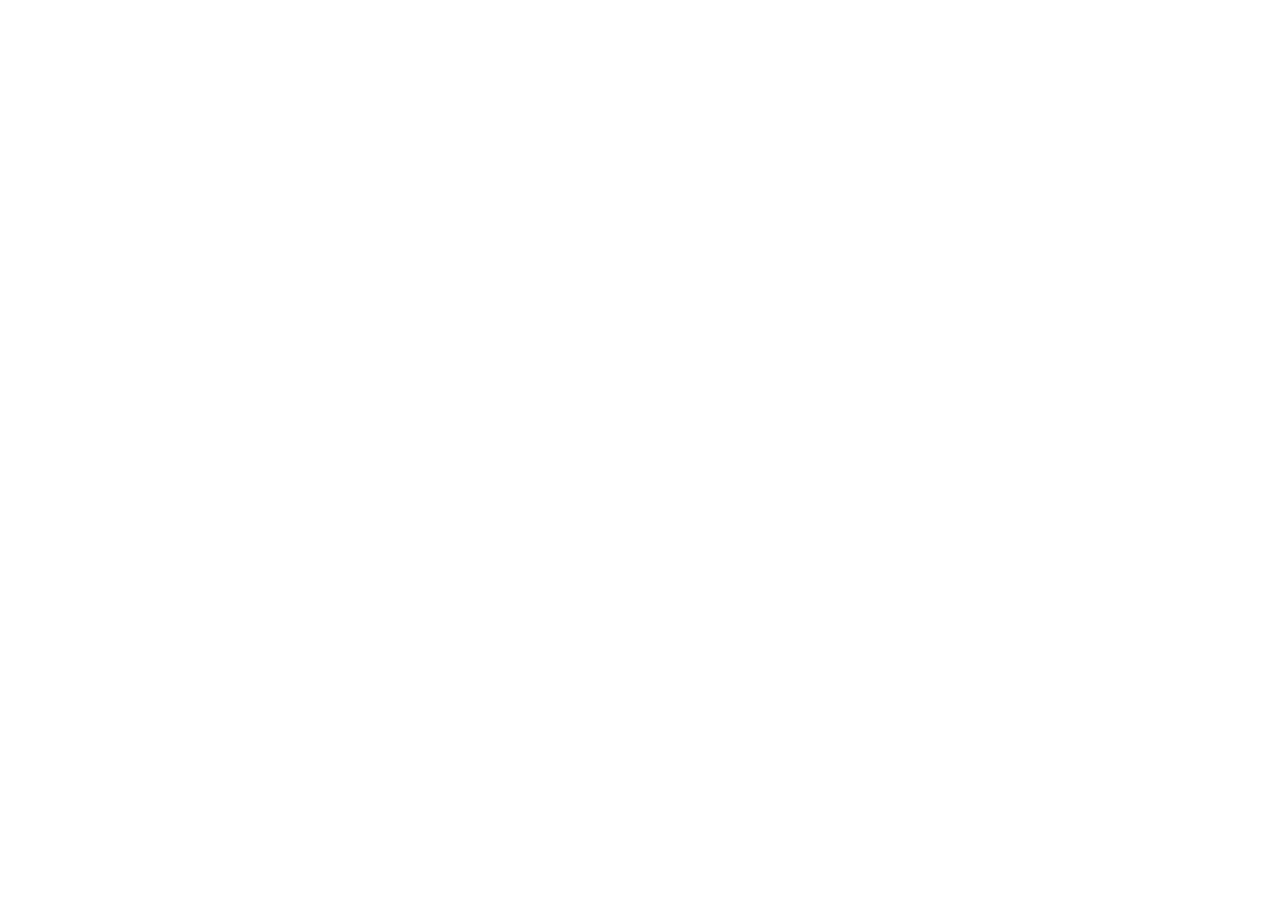
==== index.html @ 664e061b "TechPro iniciado" ====
<!DOCTYPE html>
<html lang="en">
<head>
    <meta charset="UTF-8">
    <meta http-equiv="X-UA-Compatible" content="IE=edge">
    <meta name="viewport" content="width=device-width, initial-scale=1.0">
    <title>TechPro Audifonos</title>
    <link rel="preconnect" href="https://fonts.googleapis.com">
    <link rel="preconnect" href="https://fonts.gstatic.com" crossorigin>
    <link href="https://fonts.googleapis.com/css2?family=Lato:wght@400;900&family=Roboto:wght@400;700;900&display=swap" rel="stylesheet">
    <link rel="stylesheet" href="css/normalize.css">
    <link rel="stylesheet" href="css/styles.css">
</head>
<body>
    
</body>
</html>
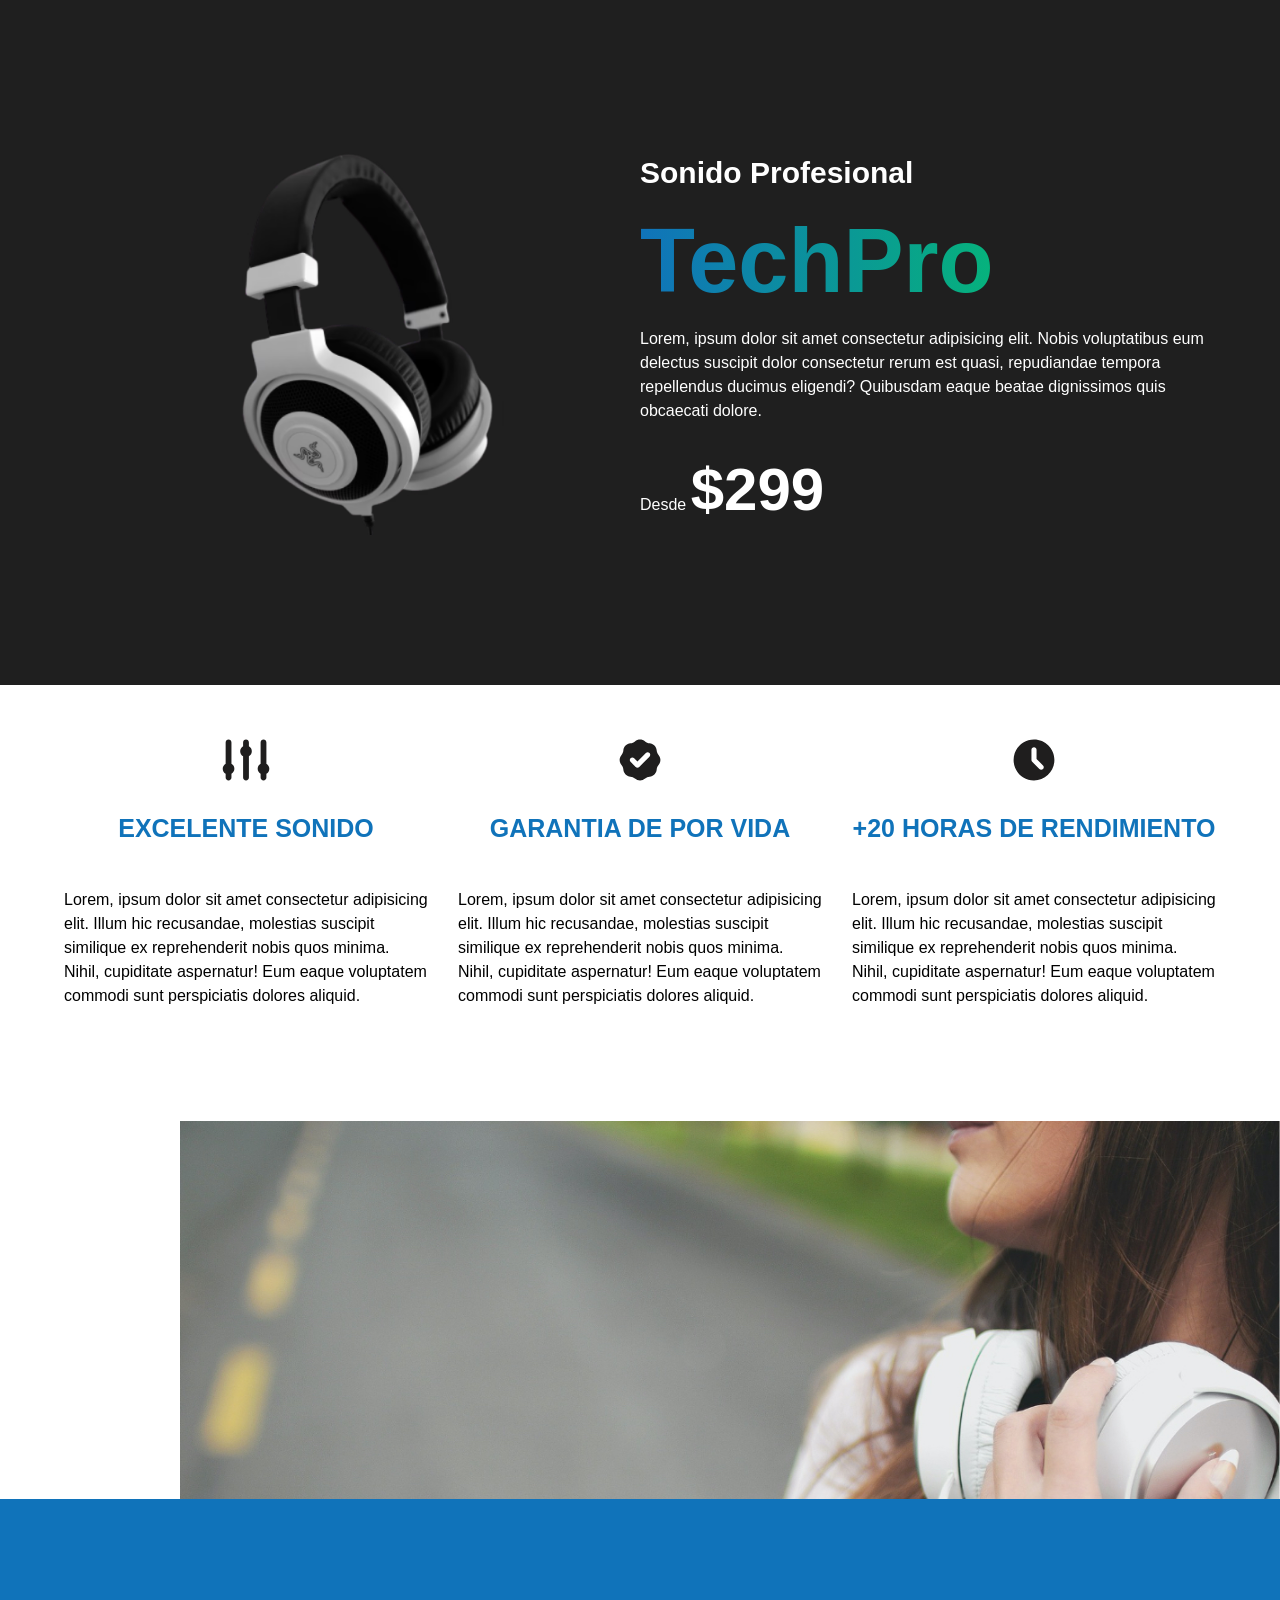
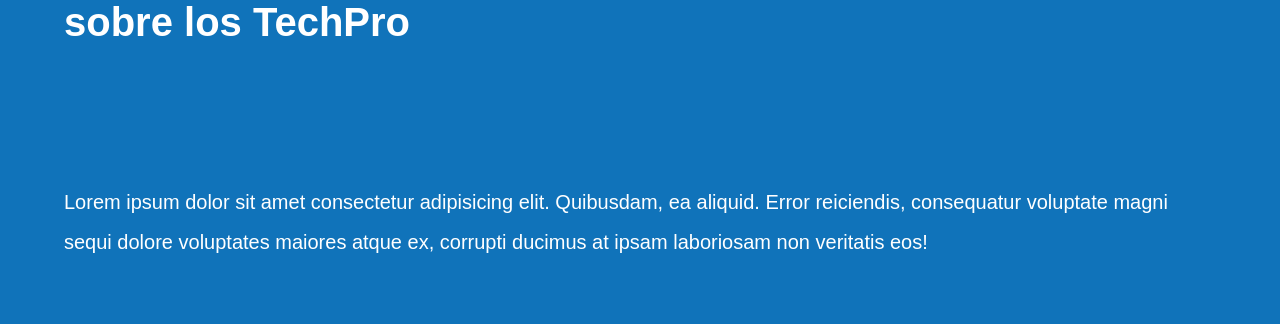
==== commit 6abb390e: "Update branch-s13-techPro 60%" ====
--- a/index.html
+++ b/index.html
@@ -12,6 +12,69 @@
     <link rel="stylesheet" href="css/styles.css">
 </head>
 <body>
+
+    <header class="header">
+        <div class="contenedor contenido-header">
+            <div class="imagen-header">
+                <picture>
+                    <source
+                        sizes="1920w" 
+                        srcset="img/header.avif 1920w"
+                        type="image/avif">
+                    <source
+                        sizes="1920w" 
+                        srcset="img/header.webp 1920w" 
+                        type="image/webp">
+                    <source
+                        sizes="1920w" 
+                        srcset="img/header.jpg 1920w" 
+                        type="image/jpeg">
+                    <img loading="lazy" decoding="async" src="img/header.jpg" lazyalt="imagen" width="1000" height="500">
+                </picture>
+            </div> <!-- .imagen.header -->
+
+            <div class="text-header">
+                <p class="tagline-producto">Sonido Profesional</p>
+
+                <h1 class="nombre-producto degradado-verde">TechPro</h1>
+
+                <p class="descripcion-producto">Lorem, ipsum dolor sit amet consectetur adipisicing elit. 
+                    Nobis voluptatibus eum delectus suscipit dolor consectetur rerum est quasi, 
+                    repudiandae tempora repellendus ducimus eligendi? Quibusdam eaque beatae 
+                    dignissimos quis obcaecati dolore.</p>
+
+                <p class="precio-producto">Desde <span>$299</span></p>
+
+            </div> <!-- .text-header -->
+        </div>
+    </header>
+
+    <section class="contenedor iconos"> 
+            <div class="icono">
+                <img src="img/icono-sonido.svg" alt="Icono sonido">
+                <h3>Excelente Sonido</h3>
+                <p>Lorem, ipsum dolor sit amet consectetur adipisicing elit. Illum hic recusandae, molestias suscipit similique ex reprehenderit nobis quos minima. Nihil, cupiditate aspernatur! Eum eaque voluptatem commodi sunt perspiciatis dolores aliquid.</p>
+            </div>
+            <div class="icono">
+                <img src="img/icono-garantia.svg" alt="Icono garantia">
+                <h3>Garantia de por vida</h3>
+                <p>Lorem, ipsum dolor sit amet consectetur adipisicing elit. Illum hic recusandae, molestias suscipit similique ex reprehenderit nobis quos minima. Nihil, cupiditate aspernatur! Eum eaque voluptatem commodi sunt perspiciatis dolores aliquid.</p>
+            </div>
+            <div class="icono">
+                <img src="img/icono-bateria.svg" alt="Icono bateria">
+                <h3>+20 Horas de rendimiento</h3>
+                <p>Lorem, ipsum dolor sit amet consectetur adipisicing elit. Illum hic recusandae, molestias suscipit similique ex reprehenderit nobis quos minima. Nihil, cupiditate aspernatur! Eum eaque voluptatem commodi sunt perspiciatis dolores aliquid.</p>
+            </div> 
+    </section> <!-- .iconos -->
+
+    <section class="sobre-tech">
+        <div class="contenedor sobre-tech-grid">
+            <div class="text-sobre-tech">
+                <h2>sobre los <span>TechPro</span></h2>
+                <p>Lorem ipsum dolor sit amet consectetur adipisicing elit. Quibusdam, ea aliquid. Error reiciendis, consequatur voluptate magni sequi dolore voluptates maiores atque ex, corrupti ducimus at ipsam laboriosam non veritatis eos!</p>
+            </div>
+        </div>
+    </section> <!-- .sobre-tech -->
     
 </body>
 </html>
--- a/css/styles.css
+++ b/css/styles.css
@@ -0,0 +1,227 @@
+
+/* CONFIGURACIONES GENERALES */
+:root {
+    /* PALETA DE COLORES */
+    --primario:     #1073BA;
+    --secundario:   #00DA55;
+    --gris:         #3B3B3B;
+    --blanco:       #FFFFFF;
+    --negro:        #1F1F1F;
+    --grisClaro:    #e1e1e1;
+    /* FIN PALETA DE COLORES */
+
+    /* FUENTES */
+    --fuentePrincipal:  'Roboto', sans-serif;
+    --fuenteSecundaria: 'Lato', sans-serif;
+    /* FIN FUENTES */
+
+    /* UTILIDADES */
+    --separacion: 5rem;
+    /* FIN UTILIDADES */
+}
+
+html {
+    box-sizing: border-box;
+    font-size: 62.5%;
+}
+
+*, *:before, *:after {
+    box-sizing: inherit;
+}
+
+body {
+    font-family: var(--fuentePrincipal);
+    font-size: 1.6rem;
+    line-height: 1.5;
+}
+/* FIN CONFIGURACIONES GENERALES */
+
+/* GLOBALES */
+.contenedor{
+    max-width: 120rem;
+    width: 90%;
+    margin: 0 auto;
+}
+
+h1, h2, h3 {
+    font-weight: 900;
+    font-family: var(--fuenteSecundaria);
+    margin: calc(var(--separacion) / 2) 0;
+}
+
+h1 {
+    font-size: 4.4rem;
+}
+
+h2 {
+    font-size: 3.6rem;
+}
+
+h3 {
+    font-size: 2.5rem;
+}
+
+img {
+    max-width: 100%;
+    display: block;
+    height: auto;
+}
+
+/* Utilidades */
+.text-center {
+    text-align: center;
+}
+
+/* Degradados */
+.degradado-verde {
+    color: transparent;
+    background: linear-gradient(to right, var(--primario) 0%, var(--secundario) 100%);
+    -webkit-background-clip: text;
+    background-clip: text;
+
+}
+
+
+/* FIN GLOBALES */
+
+/* HEADER */
+.header {
+    background-color: var(--negro);
+    padding: calc( var(--separacion) * 3) 0;
+    color: var(--blanco);
+}
+
+@media (min-width: 768px) { 
+    .contenido-header {
+        display: grid;
+        grid-template-columns: repeat(2, 1fr);
+    }
+}
+
+.text-header {
+    text-align: center;
+    padding-top: var(--separacion);
+}
+
+@media (min-width: 768px) { 
+    .text-header {
+        text-align: left;
+        display: flex;
+        flex-direction: column;
+        justify-content: space-between;
+        padding-top: 0%;
+    }    
+}
+
+.text-header p {
+    margin: 0;
+}
+
+.tagline-producto {
+    font-size: 3rem;
+    font-weight: 900;
+}
+
+.nombre-producto {
+    font-size: 6rem;
+    margin: 0;
+}
+
+@media (min-width: 768px) { 
+    .nombre-producto {
+        font-size: 9rem;
+        margin: 0;
+        line-height: 1;
+    }
+}
+
+.precio-producto span {
+    font-size: 6rem;
+    font-weight: 900;
+}
+
+/* FIN HEADER */
+
+/* SECTION ICONOS */
+
+.iconos {
+    padding: var(--separacion) 0;
+
+}
+
+@media (min-width: 768px) { 
+    .iconos {
+        display: flex;
+        gap: 3rem;
+    }
+}
+
+.icono {
+    display: flex;
+    flex-direction: column;
+    align-items: center;
+    margin-bottom: calc( var(--separacion) / 2);
+}
+
+.icono:last-of-type {
+    margin: 0%;
+}
+
+@media (min-width: 768px) { 
+     .icono {
+        margin: 0%;
+     }
+}
+
+.icono img {
+    width: 5rem;
+}
+
+.icono h3 {
+    color: var(--primario);
+    text-transform: uppercase;
+    text-align: center;
+}
+
+@media (min-width: 768px) { 
+      .icono h3 {
+        margin-top: calc( var(--separacion) / 2);
+      }
+}
+
+/* FIN SECTION ICONOS */
+
+/* SECTION SOBRE TECHPRO */
+
+.sobre-tech {
+    background-image: linear-gradient( to bottom, transparent 50%, var(--primario) 0%), url("../img/imagen-mujer.jpg");
+    background-position: right;
+    background-repeat: repeat, no-repeat;
+    background-size: 100%, 110rem;
+}
+
+.sobre-tech-grid {
+    display: grid;
+    grid-template-rows: repeat(2, 40rem);
+    row-gap: var(--separacion);
+}
+
+.text-sobre-tech {
+    grid-row: 2 / 3;
+    color: var(--blanco);
+    display: flex;
+    flex-direction: column;
+    justify-content: space-around;
+}
+
+.text-sobre-tech h2 {
+    font-size: 4rem;
+}
+
+.text-sobre-tech p {
+    font-size: 2rem;
+    line-height: 2;
+}
+
+
+/* FIN SECTION SOBRE TECHPRO */
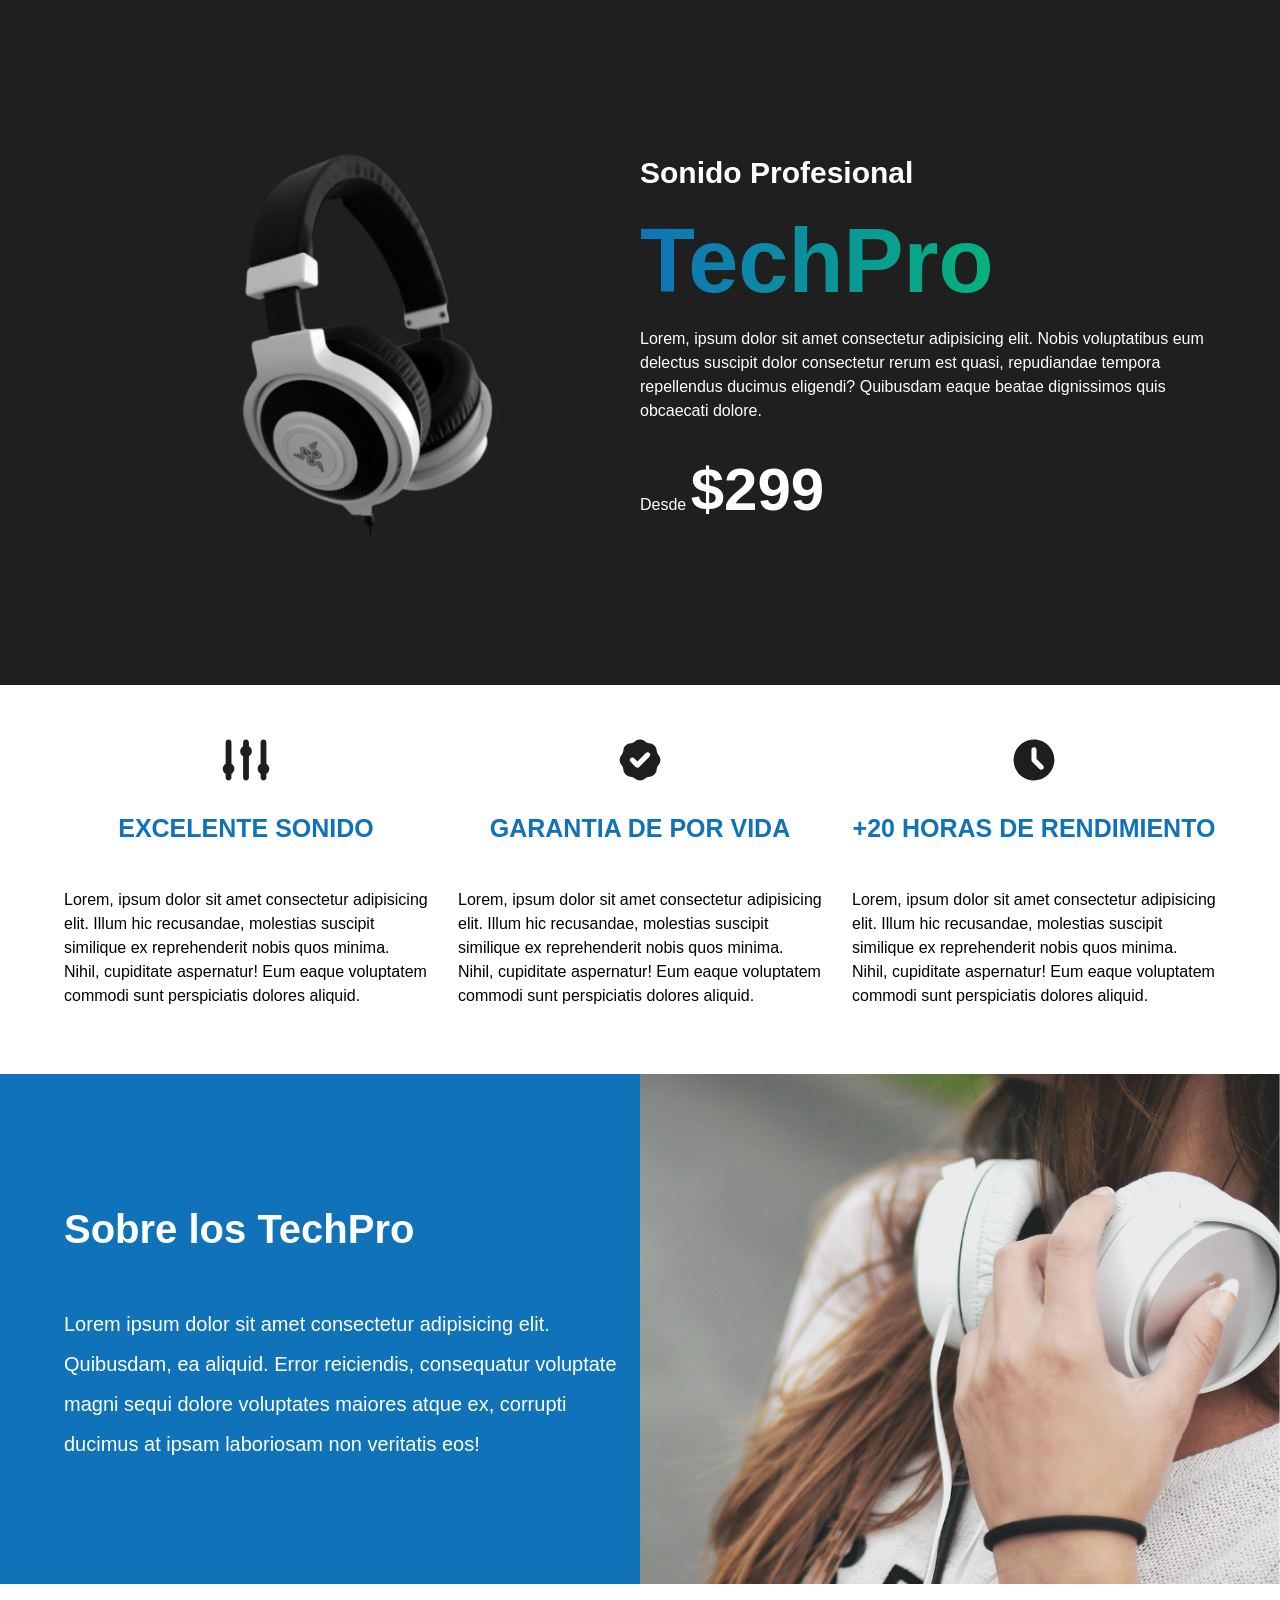
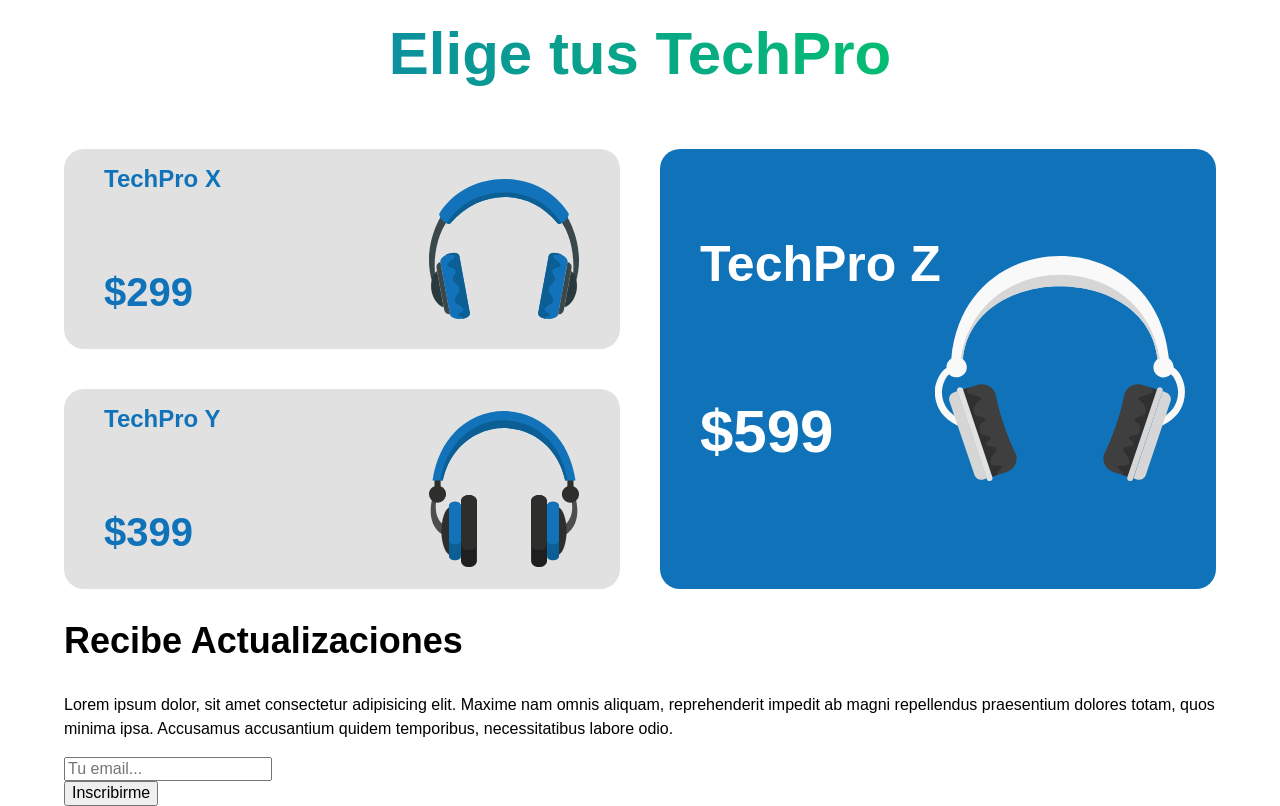
==== commit 3190455b: "Update branch-s13-techPro 90%" ====
--- a/index.html
+++ b/index.html
@@ -70,11 +70,48 @@
     <section class="sobre-tech">
         <div class="contenedor sobre-tech-grid">
             <div class="text-sobre-tech">
-                <h2>sobre los <span>TechPro</span></h2>
+                <h2>Sobre los <span>TechPro</span></h2>
                 <p>Lorem ipsum dolor sit amet consectetur adipisicing elit. Quibusdam, ea aliquid. Error reiciendis, consequatur voluptate magni sequi dolore voluptates maiores atque ex, corrupti ducimus at ipsam laboriosam non veritatis eos!</p>
             </div>
         </div>
     </section> <!-- .sobre-tech -->
+
+    <main class="contenedor modelos">
+        <h2 class="text-center degradado-verde header-modelos">Elige tus TechPro</h2>
+        
+        <div class="listado-modelos">
+            <div class="modelo modelo-x">
+                <h3>TechPro X</h3>
+                <p class="precio">$299</p>
+            </div>
+            <div class="modelo modelo-y">
+                <h3>TechPro Y</h3>
+                <p class="precio">$399</p>
+            </div>
+            <div class="modelo modelo-z">
+                <h3>TechPro Z</h3>
+                <p class="precio">$599</p>
+            </div>
+            
+        </div>
+    </main> <!-- .main-modelos -->
+
+    <section class="newsletter">
+        <div class="contenido-newsletter contenedor">
+            <div class="text-newsletter">
+                <h2>Recibe Actualizaciones</h2>
+                <p>Lorem ipsum dolor, sit amet consectetur adipisicing elit. Maxime nam omnis aliquam, reprehenderit impedit ab magni repellendus praesentium dolores totam, quos minima ipsa. Accusamus accusantium quidem temporibus, necessitatibus labore odio.</p>
+
+                <form class="formulario">
+                    <div class="input">
+                        <input type="text" placeholder="Tu email...">
+                    </div>
+
+                    <input type="submit" value="Inscribirme">
+                </form>
+            </div> <!-- .newsletter -->
+        </div>
+    </section>
     
 </body>
 </html>
--- a/css/styles.css
+++ b/css/styles.css
@@ -200,18 +200,49 @@
     background-size: 100%, 110rem;
 }
 
+@media (min-width: 768px) { 
+    .sobre-tech {
+        background-image: linear-gradient( to left, transparent 50%, var(--primario) 0%), url("../img/imagen-mujer.jpg");
+        background-repeat: repeat, no-repeat;
+        column-gap: var(--separacion);
+    }
+}
+
+@media (min-width: 1600px) { 
+    .sobre-tech {
+        background-size: 100%, 150rem;
+    }
+}
+
 .sobre-tech-grid {
     display: grid;
     grid-template-rows: repeat(2, 40rem);
     row-gap: var(--separacion);
 }
 
+@media (min-width: 768px) { 
+    .sobre-tech-grid {
+        grid-template-rows: unset;
+        row-gap: unset;
+        grid-template-columns: repeat(2, 1fr);
+        column-gap: 4rem;
+        padding: calc(var(--separacion) * 2) 0 ;
+    }
+}
+
 .text-sobre-tech {
     grid-row: 2 / 3;
     color: var(--blanco);
     display: flex;
     flex-direction: column;
     justify-content: space-around;
+    padding-bottom: var(--separacion);
+}
+
+@media (min-width: 768px) { 
+    .text-sobre-tech {
+        padding-bottom: 0;
+    }
 }
 
 .text-sobre-tech h2 {
@@ -222,6 +253,137 @@
     font-size: 2rem;
     line-height: 2;
 }
-
-
-/* FIN SECTION SOBRE TECHPRO */+/* FIN SECTION SOBRE TECHPRO */
+
+/* MAIN MODELOS */
+
+.modelos {
+    padding: calc(var(--separacion) 0);
+}
+
+.header-modelos {
+    font-size: 6rem;
+    margin-bottom: var(--separacion);
+}
+
+.listado-modelos {
+    display: flex;
+    flex-direction: column-reverse;
+}
+
+@media (min-width: 992px) { 
+      .listado-modelos {
+          display: grid;
+          grid-template-columns: repeat(2, 1fr);
+          grid-template-rows: repeat(2, 20rem);
+          gap: 4rem;
+      }
+}
+
+.modelo {
+    background-color: var(--grisClaro);
+    margin-bottom: 2rem;
+    padding-left: 4rem;
+    border-radius: 2rem;
+    min-height: 20rem;
+    display: flex;
+    flex-direction: column;
+    background-repeat: no-repeat;
+    background-position: 90% center;
+    background-size: 15rem;
+    display: flex;
+    flex-direction: center;
+    justify-content: center;
+    transition-property: transform background-size;
+    transition-duration:  .3s;
+}
+
+.modelo:hover {
+    transform: scale(1.1);
+    background-size: 30rem;
+}
+
+@media (min-width: 996px) { 
+    .modelo {
+        margin-bottom: 0;
+    }
+}
+
+.modelo h3 {
+    font-size: 2.4rem;
+}
+
+.modelo .precio {
+    font-size: 4rem;
+    font-weight: 900 ;
+}
+
+.modelo:first-of-type {
+    margin-bottom: 0;
+}
+
+.modelo-x {
+    background-image: url(../img/modelo-x.svg);
+    color: var(--primario);
+}
+
+.modelo-y {
+    background-image: url(../img/modelo-y.svg);
+    color: var(--primario);
+
+}
+
+.modelo-z .precio {
+    font-size: 4.5rem;
+}
+
+
+.modelo-z {
+    background-image: url(../img/modelo-z.svg);
+    background-color: var(--primario);
+    color: var(--blanco);
+}
+
+@media (min-width: 996px) { 
+    .modelo-z {
+        grid-column: 2 / 3;
+        grid-row: 1 / 3;
+        background-size: 25rem;
+    }
+    .modelo-z h3 {
+        font-size: 5rem;
+    }
+    .modelo-z .precio {
+        font-size: 6rem;
+    }
+}
+/* FIN MAIN MODELOS */
+
+/* SECCTION NEWSLETTER */
+
+.newsletter {
+
+}
+
+.contenido-newsletter {
+
+}
+
+.text-newsletter {
+
+}
+
+.formulario {
+
+}
+
+.formulario input[type="text"] {
+
+}
+
+.formulario input[type="input"] {
+
+}
+
+
+/* FIN SECCTION NEWSLETTER */
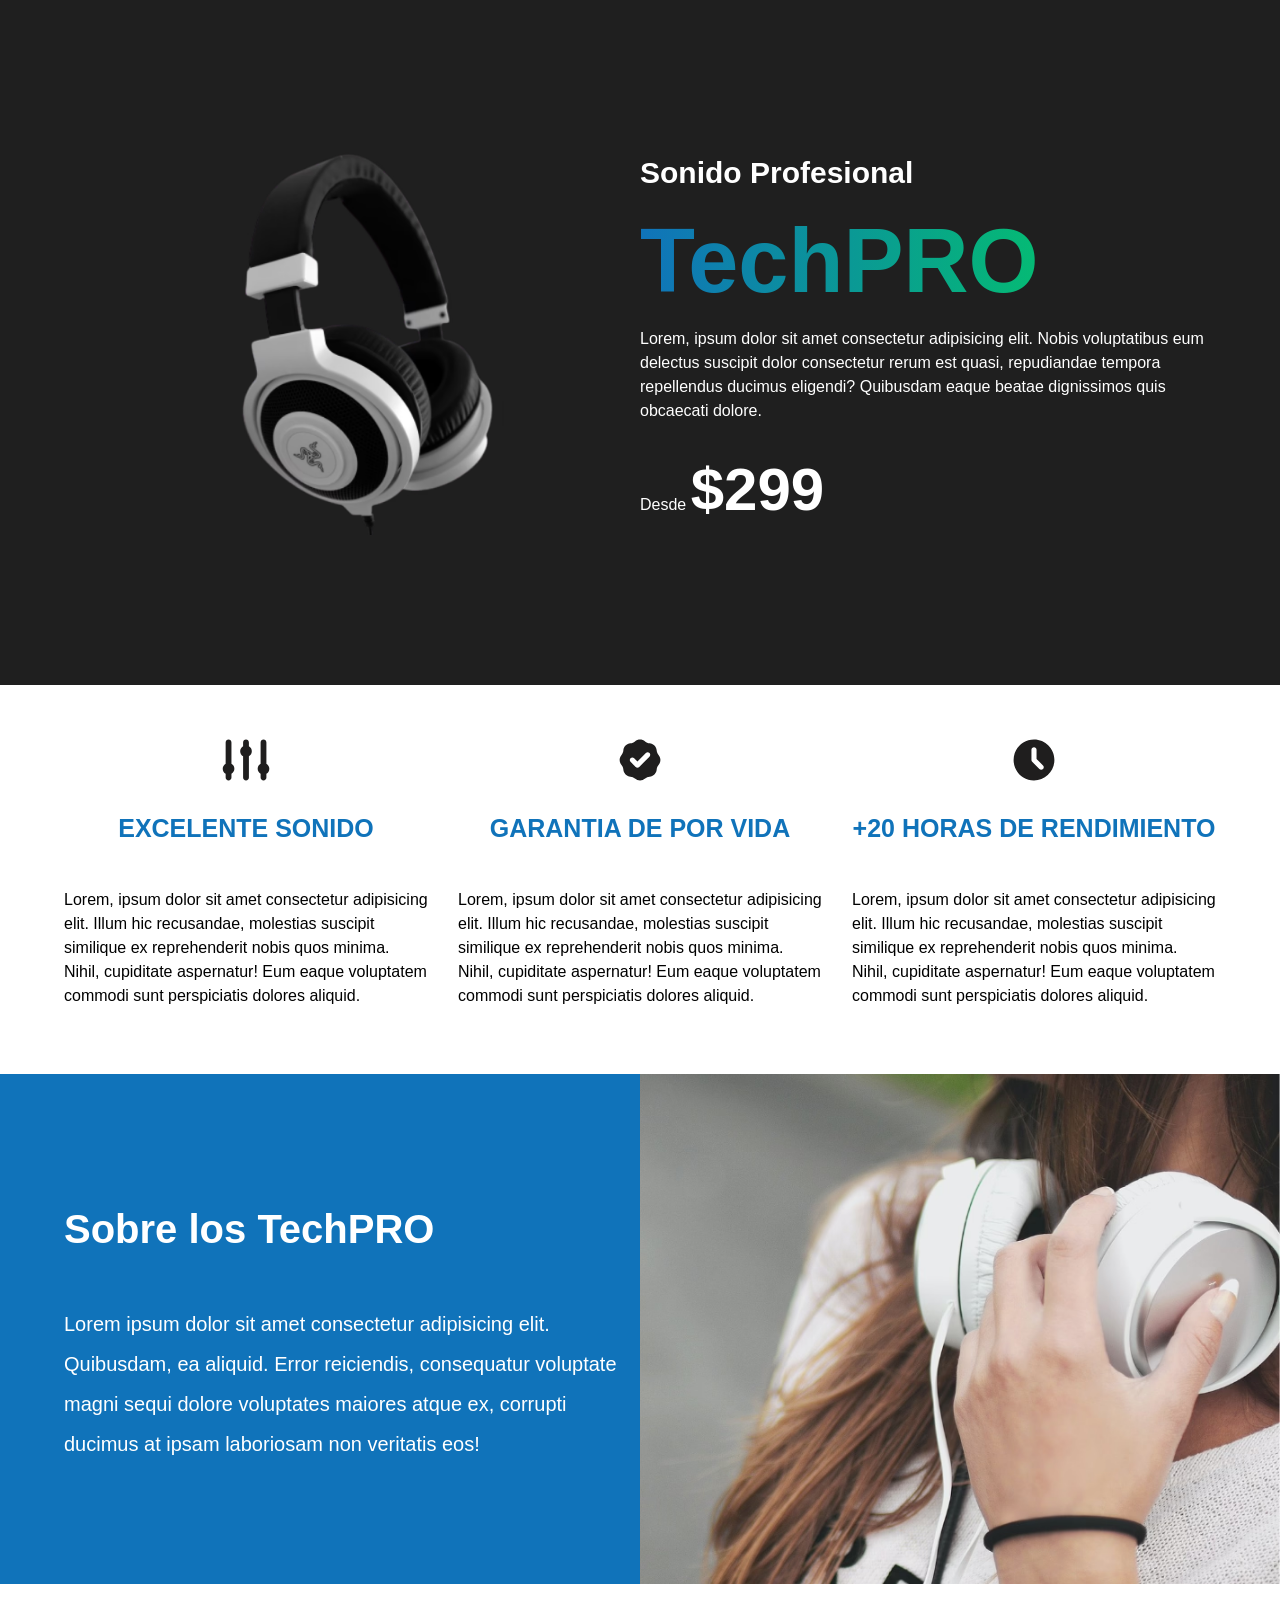
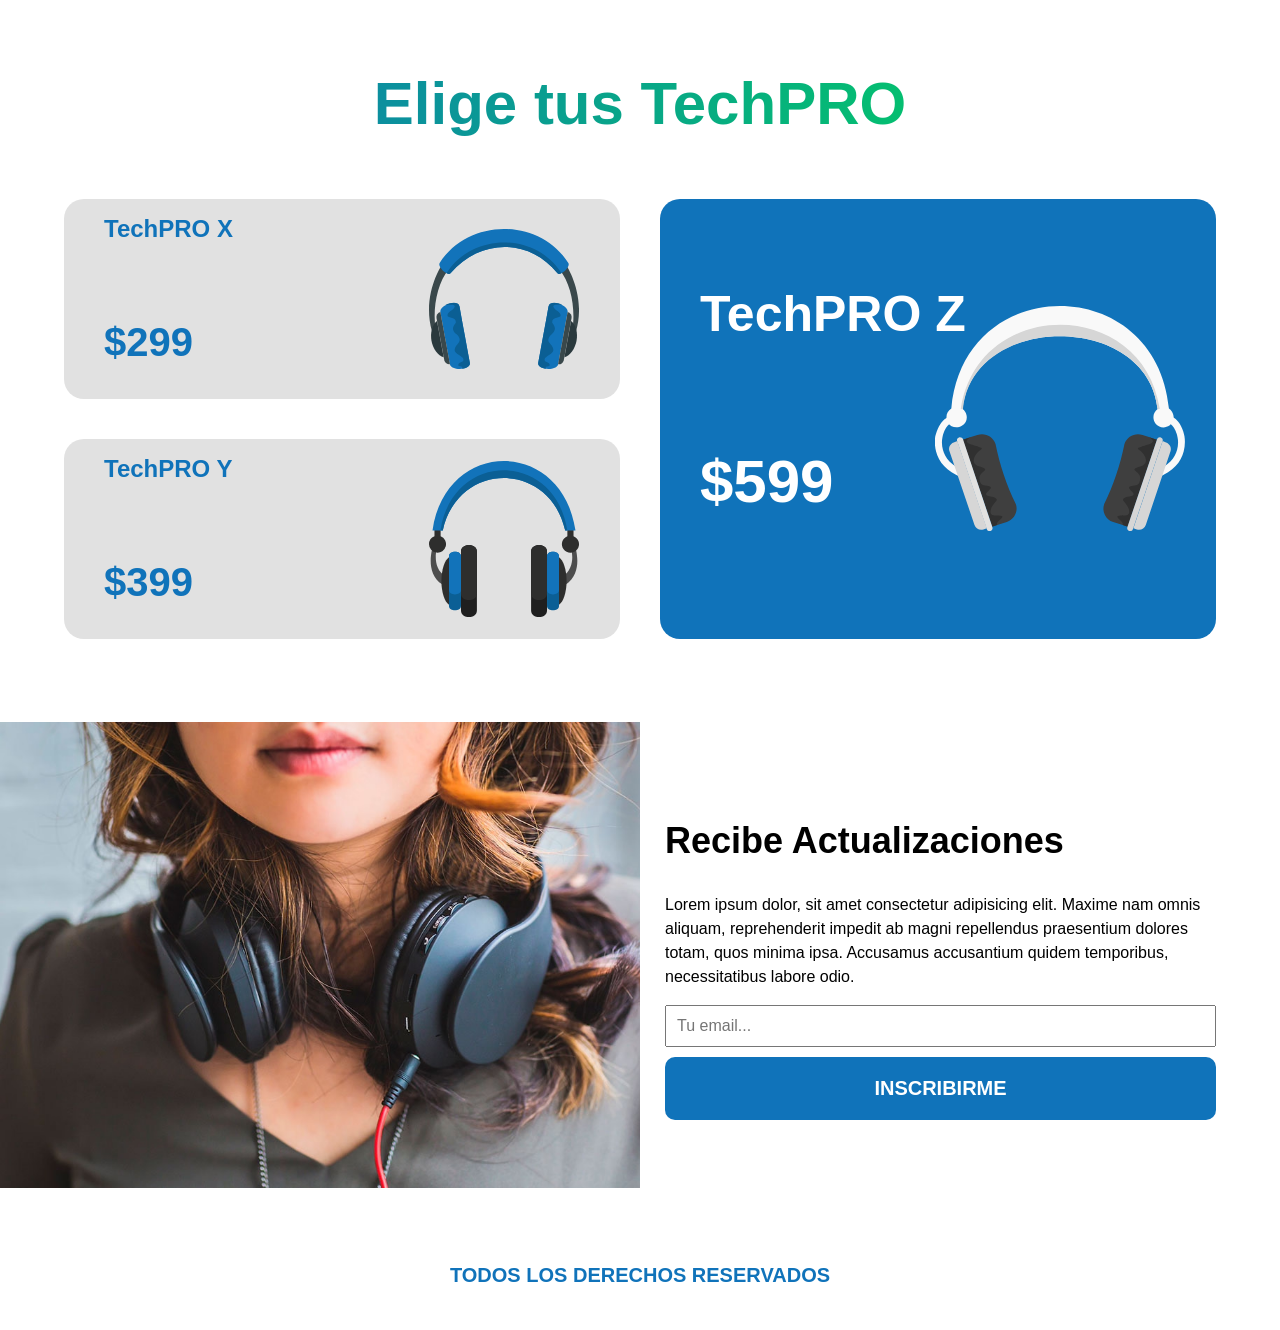
==== commit 2cba29b0: "Update S13 branch-techPro 100%" ====
--- a/index.html
+++ b/index.html
@@ -1,5 +1,6 @@
 <!DOCTYPE html>
 <html lang="en">
+
 <head>
     <meta charset="UTF-8">
     <meta http-equiv="X-UA-Compatible" content="IE=edge">
@@ -11,96 +12,92 @@
     <link rel="stylesheet" href="css/normalize.css">
     <link rel="stylesheet" href="css/styles.css">
 </head>
+
 <body>
 
     <header class="header">
         <div class="contenedor contenido-header">
             <div class="imagen-header">
                 <picture>
-                    <source
-                        sizes="1920w" 
-                        srcset="img/header.avif 1920w"
-                        type="image/avif">
-                    <source
-                        sizes="1920w" 
-                        srcset="img/header.webp 1920w" 
-                        type="image/webp">
-                    <source
-                        sizes="1920w" 
-                        srcset="img/header.jpg 1920w" 
-                        type="image/jpeg">
+                    <source sizes="1920w" srcset="img/header.avif 1920w" type="image/avif">
+                    <source sizes="1920w" srcset="img/header.webp 1920w" type="image/webp">
+                    <source sizes="1920w" srcset="img/header.jpg 1920w" type="image/jpeg">
                     <img loading="lazy" decoding="async" src="img/header.jpg" lazyalt="imagen" width="1000" height="500">
                 </picture>
-            </div> <!-- .imagen.header -->
+            </div>
+            <!-- .imagen.header -->
 
             <div class="text-header">
                 <p class="tagline-producto">Sonido Profesional</p>
 
-                <h1 class="nombre-producto degradado-verde">TechPro</h1>
+                <h1 class="nombre-producto degradado-verde">TechPRO</h1>
 
-                <p class="descripcion-producto">Lorem, ipsum dolor sit amet consectetur adipisicing elit. 
-                    Nobis voluptatibus eum delectus suscipit dolor consectetur rerum est quasi, 
-                    repudiandae tempora repellendus ducimus eligendi? Quibusdam eaque beatae 
-                    dignissimos quis obcaecati dolore.</p>
+                <p class="descripcion-producto">Lorem, ipsum dolor sit amet consectetur adipisicing elit. Nobis voluptatibus eum delectus suscipit dolor consectetur rerum est quasi, repudiandae tempora repellendus ducimus eligendi? Quibusdam eaque beatae dignissimos quis obcaecati dolore.</p>
 
                 <p class="precio-producto">Desde <span>$299</span></p>
 
-            </div> <!-- .text-header -->
+            </div>
+            <!-- .text-header -->
         </div>
     </header>
 
-    <section class="contenedor iconos"> 
-            <div class="icono">
-                <img src="img/icono-sonido.svg" alt="Icono sonido">
-                <h3>Excelente Sonido</h3>
-                <p>Lorem, ipsum dolor sit amet consectetur adipisicing elit. Illum hic recusandae, molestias suscipit similique ex reprehenderit nobis quos minima. Nihil, cupiditate aspernatur! Eum eaque voluptatem commodi sunt perspiciatis dolores aliquid.</p>
-            </div>
-            <div class="icono">
-                <img src="img/icono-garantia.svg" alt="Icono garantia">
-                <h3>Garantia de por vida</h3>
-                <p>Lorem, ipsum dolor sit amet consectetur adipisicing elit. Illum hic recusandae, molestias suscipit similique ex reprehenderit nobis quos minima. Nihil, cupiditate aspernatur! Eum eaque voluptatem commodi sunt perspiciatis dolores aliquid.</p>
-            </div>
-            <div class="icono">
-                <img src="img/icono-bateria.svg" alt="Icono bateria">
-                <h3>+20 Horas de rendimiento</h3>
-                <p>Lorem, ipsum dolor sit amet consectetur adipisicing elit. Illum hic recusandae, molestias suscipit similique ex reprehenderit nobis quos minima. Nihil, cupiditate aspernatur! Eum eaque voluptatem commodi sunt perspiciatis dolores aliquid.</p>
-            </div> 
-    </section> <!-- .iconos -->
+    <section class="contenedor iconos">
+        <div class="icono">
+            <img src="img/icono-sonido.svg" alt="Icono sonido">
+            <h3>Excelente Sonido</h3>
+            <p>Lorem, ipsum dolor sit amet consectetur adipisicing elit. Illum hic recusandae, molestias suscipit similique ex reprehenderit nobis quos minima. Nihil, cupiditate aspernatur! Eum eaque voluptatem commodi sunt perspiciatis dolores aliquid.</p>
+        </div>
+        <div class="icono">
+            <img src="img/icono-garantia.svg" alt="Icono garantia">
+            <h3>Garantia de por vida</h3>
+            <p>Lorem, ipsum dolor sit amet consectetur adipisicing elit. Illum hic recusandae, molestias suscipit similique ex reprehenderit nobis quos minima. Nihil, cupiditate aspernatur! Eum eaque voluptatem commodi sunt perspiciatis dolores aliquid.</p>
+        </div>
+        <div class="icono">
+            <img src="img/icono-bateria.svg" alt="Icono bateria">
+            <h3>+20 Horas de rendimiento</h3>
+            <p>Lorem, ipsum dolor sit amet consectetur adipisicing elit. Illum hic recusandae, molestias suscipit similique ex reprehenderit nobis quos minima. Nihil, cupiditate aspernatur! Eum eaque voluptatem commodi sunt perspiciatis dolores aliquid.</p>
+        </div>
+    </section>
+    <!-- .iconos -->
 
     <section class="sobre-tech">
         <div class="contenedor sobre-tech-grid">
             <div class="text-sobre-tech">
-                <h2>Sobre los <span>TechPro</span></h2>
+                <h2>Sobre los <span>TechPRO</span></h2>
                 <p>Lorem ipsum dolor sit amet consectetur adipisicing elit. Quibusdam, ea aliquid. Error reiciendis, consequatur voluptate magni sequi dolore voluptates maiores atque ex, corrupti ducimus at ipsam laboriosam non veritatis eos!</p>
             </div>
         </div>
-    </section> <!-- .sobre-tech -->
+    </section>
+    <!-- .sobre-tech -->
 
     <main class="contenedor modelos">
-        <h2 class="text-center degradado-verde header-modelos">Elige tus TechPro</h2>
-        
+        <h2 class="text-center degradado-verde header-modelos">Elige tus TechPRO</h2>
+
         <div class="listado-modelos">
             <div class="modelo modelo-x">
-                <h3>TechPro X</h3>
+                <h3>TechPRO X</h3>
                 <p class="precio">$299</p>
             </div>
             <div class="modelo modelo-y">
-                <h3>TechPro Y</h3>
+                <h3>TechPRO Y</h3>
                 <p class="precio">$399</p>
             </div>
             <div class="modelo modelo-z">
-                <h3>TechPro Z</h3>
+                <h3>TechPRO Z</h3>
                 <p class="precio">$599</p>
             </div>
-            
+
         </div>
-    </main> <!-- .main-modelos -->
+    </main>
+    <!-- .main-modelos -->
 
     <section class="newsletter">
         <div class="contenido-newsletter contenedor">
             <div class="text-newsletter">
                 <h2>Recibe Actualizaciones</h2>
-                <p>Lorem ipsum dolor, sit amet consectetur adipisicing elit. Maxime nam omnis aliquam, reprehenderit impedit ab magni repellendus praesentium dolores totam, quos minima ipsa. Accusamus accusantium quidem temporibus, necessitatibus labore odio.</p>
+                <p>Lorem ipsum dolor, sit amet consectetur adipisicing elit. Maxime nam omnis aliquam, reprehenderit impedit ab magni repellendus praesentium dolores totam, quos minima ipsa. Accusamus accusantium quidem temporibus, necessitatibus labore
+                    odio.
+                </p>
 
                 <form class="formulario">
                     <div class="input">
@@ -109,9 +106,17 @@
 
                     <input type="submit" value="Inscribirme">
                 </form>
-            </div> <!-- .newsletter -->
+            </div>
+            <!-- .newsletter -->
         </div>
     </section>
-    
+
+    <footer class="footer">
+        <p>Todos los derechos reservados</p>
+    </footer>
+
+    <script src="js/imagenes.js"></script>
+
 </body>
+
 </html>
--- a/css/styles.css
+++ b/css/styles.css
@@ -1,20 +1,18 @@
-
 /* CONFIGURACIONES GENERALES */
+
 :root {
     /* PALETA DE COLORES */
-    --primario:     #1073BA;
-    --secundario:   #00DA55;
-    --gris:         #3B3B3B;
-    --blanco:       #FFFFFF;
-    --negro:        #1F1F1F;
-    --grisClaro:    #e1e1e1;
+    --primario: #1073BA;
+    --secundario: #00DA55;
+    --gris: #3B3B3B;
+    --blanco: #FFFFFF;
+    --negro: #1F1F1F;
+    --grisClaro: #e1e1e1;
     /* FIN PALETA DE COLORES */
-
     /* FUENTES */
-    --fuentePrincipal:  'Roboto', sans-serif;
+    --fuentePrincipal: 'Roboto', sans-serif;
     --fuenteSecundaria: 'Lato', sans-serif;
     /* FIN FUENTES */
-
     /* UTILIDADES */
     --separacion: 5rem;
     /* FIN UTILIDADES */
@@ -25,7 +23,9 @@
     font-size: 62.5%;
 }
 
-*, *:before, *:after {
+*,
+*:before,
+*:after {
     box-sizing: inherit;
 }
 
@@ -34,16 +34,22 @@
     font-size: 1.6rem;
     line-height: 1.5;
 }
+
+
 /* FIN CONFIGURACIONES GENERALES */
 
+
 /* GLOBALES */
-.contenedor{
+
+.contenedor {
     max-width: 120rem;
     width: 90%;
     margin: 0 auto;
 }
 
-h1, h2, h3 {
+h1,
+h2,
+h3 {
     font-weight: 900;
     font-family: var(--fuenteSecundaria);
     margin: calc(var(--separacion) / 2) 0;
@@ -67,31 +73,36 @@
     height: auto;
 }
 
+
 /* Utilidades */
+
 .text-center {
     text-align: center;
 }
 
+
 /* Degradados */
+
 .degradado-verde {
     color: transparent;
     background: linear-gradient(to right, var(--primario) 0%, var(--secundario) 100%);
     -webkit-background-clip: text;
     background-clip: text;
-
 }
 
 
 /* FIN GLOBALES */
 
+
 /* HEADER */
+
 .header {
     background-color: var(--negro);
     padding: calc( var(--separacion) * 3) 0;
     color: var(--blanco);
 }
 
-@media (min-width: 768px) { 
+@media (min-width: 768px) {
     .contenido-header {
         display: grid;
         grid-template-columns: repeat(2, 1fr);
@@ -103,14 +114,14 @@
     padding-top: var(--separacion);
 }
 
-@media (min-width: 768px) { 
+@media (min-width: 768px) {
     .text-header {
         text-align: left;
         display: flex;
         flex-direction: column;
         justify-content: space-between;
         padding-top: 0%;
-    }    
+    }
 }
 
 .text-header p {
@@ -127,7 +138,7 @@
     margin: 0;
 }
 
-@media (min-width: 768px) { 
+@media (min-width: 768px) {
     .nombre-producto {
         font-size: 9rem;
         margin: 0;
@@ -140,16 +151,17 @@
     font-weight: 900;
 }
 
+
 /* FIN HEADER */
+
 
 /* SECTION ICONOS */
 
 .iconos {
     padding: var(--separacion) 0;
-
-}
-
-@media (min-width: 768px) { 
+}
+
+@media (min-width: 768px) {
     .iconos {
         display: flex;
         gap: 3rem;
@@ -167,10 +179,10 @@
     margin: 0%;
 }
 
-@media (min-width: 768px) { 
-     .icono {
+@media (min-width: 768px) {
+    .icono {
         margin: 0%;
-     }
+    }
 }
 
 .icono img {
@@ -183,34 +195,64 @@
     text-align: center;
 }
 
-@media (min-width: 768px) { 
-      .icono h3 {
+@media (min-width: 768px) {
+    .icono h3 {
         margin-top: calc( var(--separacion) / 2);
-      }
-}
+    }
+}
+
 
 /* FIN SECTION ICONOS */
 
+
 /* SECTION SOBRE TECHPRO */
 
 .sobre-tech {
-    background-image: linear-gradient( to bottom, transparent 50%, var(--primario) 0%), url("../img/imagen-mujer.jpg");
     background-position: right;
     background-repeat: repeat, no-repeat;
     background-size: 100%, 110rem;
 }
 
-@media (min-width: 768px) { 
+.noavif.notwebp .sobre-tech {
+    background-image: linear-gradient( to bottom, transparent 50%, var(--primario) 0%), url("../img/imagen-mujer.jpg");
+}
+
+.webp .sobre-tech {
+    background-image: linear-gradient( to bottom, transparent 50%, var(--primario) 0%), url("../img/imagen-mujer.webp");
+}
+
+.avif .sobre-tech {
+    background-image: linear-gradient( to bottom, transparent 50%, var(--primario) 0%), url("../img/imagen-mujer.avif");
+}
+
+@media (min-width: 768px) {
     .sobre-tech {
-        background-image: linear-gradient( to left, transparent 50%, var(--primario) 0%), url("../img/imagen-mujer.jpg");
         background-repeat: repeat, no-repeat;
         column-gap: var(--separacion);
     }
-}
-
-@media (min-width: 1600px) { 
+    .noavif.notwebp .sobre-tech {
+        background-image: linear-gradient( to left, transparent 50%, var(--primario) 0%), url("../img/imagen-mujer.jpg");
+    }
+    .webp .sobre-tech {
+        background-image: linear-gradient( to left, transparent 50%, var(--primario) 0%), url("../img/imagen-mujer.webp");
+    }
+    .avif .sobre-tech {
+        background-image: linear-gradient( to left, transparent 50%, var(--primario) 0%), url("../img/imagen-mujer.avif");
+    }
+}
+
+@media (min-width: 1600px) {
     .sobre-tech {
         background-size: 100%, 150rem;
+    }
+    .noavif.notwebp .sobre-tech {
+        background-image: linear-gradient( to left, transparent 50%, var(--primario) 0%), url("../img/imagen-mujer.jpg");
+    }
+    .webp .sobre-tech {
+        background-image: linear-gradient( to left, transparent 50%, var(--primario) 0%), url("../img/imagen-mujer.webp");
+    }
+    .avif .sobre-tech {
+        background-image: linear-gradient( to left, transparent 50%, var(--primario) 0%), url("../img/imagen-mujer.avif");
     }
 }
 
@@ -220,13 +262,13 @@
     row-gap: var(--separacion);
 }
 
-@media (min-width: 768px) { 
+@media (min-width: 768px) {
     .sobre-tech-grid {
         grid-template-rows: unset;
         row-gap: unset;
         grid-template-columns: repeat(2, 1fr);
         column-gap: 4rem;
-        padding: calc(var(--separacion) * 2) 0 ;
+        padding: calc(var(--separacion) * 2) 0;
     }
 }
 
@@ -239,7 +281,7 @@
     padding-bottom: var(--separacion);
 }
 
-@media (min-width: 768px) { 
+@media (min-width: 768px) {
     .text-sobre-tech {
         padding-bottom: 0;
     }
@@ -253,12 +295,15 @@
     font-size: 2rem;
     line-height: 2;
 }
+
+
 /* FIN SECTION SOBRE TECHPRO */
 
+
 /* MAIN MODELOS */
 
 .modelos {
-    padding: calc(var(--separacion) 0);
+    padding: var(--separacion) 0;
 }
 
 .header-modelos {
@@ -271,13 +316,13 @@
     flex-direction: column-reverse;
 }
 
-@media (min-width: 992px) { 
-      .listado-modelos {
-          display: grid;
-          grid-template-columns: repeat(2, 1fr);
-          grid-template-rows: repeat(2, 20rem);
-          gap: 4rem;
-      }
+@media (min-width: 992px) {
+    .listado-modelos {
+        display: grid;
+        grid-template-columns: repeat(2, 1fr);
+        grid-template-rows: repeat(2, 20rem);
+        gap: 4rem;
+    }
 }
 
 .modelo {
@@ -295,7 +340,7 @@
     flex-direction: center;
     justify-content: center;
     transition-property: transform background-size;
-    transition-duration:  .3s;
+    transition-duration: .3s;
 }
 
 .modelo:hover {
@@ -303,7 +348,7 @@
     background-size: 30rem;
 }
 
-@media (min-width: 996px) { 
+@media (min-width: 996px) {
     .modelo {
         margin-bottom: 0;
     }
@@ -315,7 +360,7 @@
 
 .modelo .precio {
     font-size: 4rem;
-    font-weight: 900 ;
+    font-weight: 900;
 }
 
 .modelo:first-of-type {
@@ -330,13 +375,11 @@
 .modelo-y {
     background-image: url(../img/modelo-y.svg);
     color: var(--primario);
-
 }
 
 .modelo-z .precio {
     font-size: 4.5rem;
 }
-
 
 .modelo-z {
     background-image: url(../img/modelo-z.svg);
@@ -344,7 +387,7 @@
     color: var(--blanco);
 }
 
-@media (min-width: 996px) { 
+@media (min-width: 996px) {
     .modelo-z {
         grid-column: 2 / 3;
         grid-row: 1 / 3;
@@ -357,33 +400,113 @@
         font-size: 6rem;
     }
 }
+
+
 /* FIN MAIN MODELOS */
 
+
 /* SECCTION NEWSLETTER */
 
 .newsletter {
-
+    background-position: top center;
+    background-repeat: no-repeat;
+    background-size: 100%, 70rem;
+}
+
+.noavif.notwebp .newsletter {
+    background-image: linear-gradient(to bottom, transparent 50%, var(--blanco) 0%), url("../img/newsletter.jpg");
+}
+
+.webp .newsletter {
+    background-image: linear-gradient(to bottom, transparent 50%, var(--blanco) 0%), url("../img/newsletter.webp");
+}
+
+.avif .newsletter {
+    background-image: linear-gradient(to bottom, transparent 50%, var(--blanco) 0%), url("../img/newsletter.avif");
+}
+
+@media (min-width: 768px) {
+    .newsletter {
+        background-image: linear-gradient(to right, transparent 50%, var(--blanco) 0%), url("../img/newsletter.jpg");
+        /* background-position: center -21rem 0rem; */
+        background-position: center left;
+        background-size: 100%, 70rem;
+        padding: 10rem 0;
+    }
+    .noavif.notwebp .newsletter {
+        background-image: linear-gradient(to right, transparent 50%, var(--blanco) 0%), url("../img/newsletter.jpg");
+    }
+    .webp .newsletter {
+        background-image: linear-gradient(to right, transparent 50%, var(--blanco) 0%), url("../img/newsletter.webp");
+    }
+    .avif .newsletter {
+        background-image: linear-gradient(to right, transparent 50%, var(--blanco) 0%), url("../img/newsletter.avif");
+    }
+}
+
+@media (min-width: 1600px) {
+    .newsletter {
+        background-size: 100%, 130rem;
+    }
 }
 
 .contenido-newsletter {
-
+    display: grid;
+    grid-template-rows: repeat(2, 30rem);
+    gap: var(--separacion);
+}
+
+@media (min-width: 768px) {
+    .contenido-newsletter {
+        grid-template-rows: unset;
+        grid-template-columns: repeat(2, 1fr);
+    }
 }
 
 .text-newsletter {
-
-}
-
-.formulario {
-
+    grid-row: 2 / 3;
+}
+
+@media (min-width: 768px) {
+    .text-newsletter {
+        grid-row: unset;
+        grid-column: 2 / 3;
+    }
 }
 
 .formulario input[type="text"] {
-
-}
-
-.formulario input[type="input"] {
-
-}
-
-
-/* FIN SECCTION NEWSLETTER */+    width: 100%;
+    padding: 1rem;
+    margin-bottom: 1rem;
+}
+
+.formulario input[type="submit"] {
+    width: 100%;
+    padding: 2rem;
+    border-radius: 1rem;
+    background-color: var(--primario);
+    color: var(--blanco);
+    text-transform: uppercase;
+    font-size: 2rem;
+    font-weight: 900;
+    border: none;
+}
+
+
+/* FIN SECCTION NEWSLETTER */
+
+
+/* FOOTER */
+
+.footer p {
+    text-align: center;
+    font-family: var(--fuenteSecundaria);
+    font-weight: 900;
+    text-transform: uppercase;
+    font-size: 2rem;
+    color: var(--primario);
+    padding: 2rem;
+}
+
+
+/* FIN FOOTER */
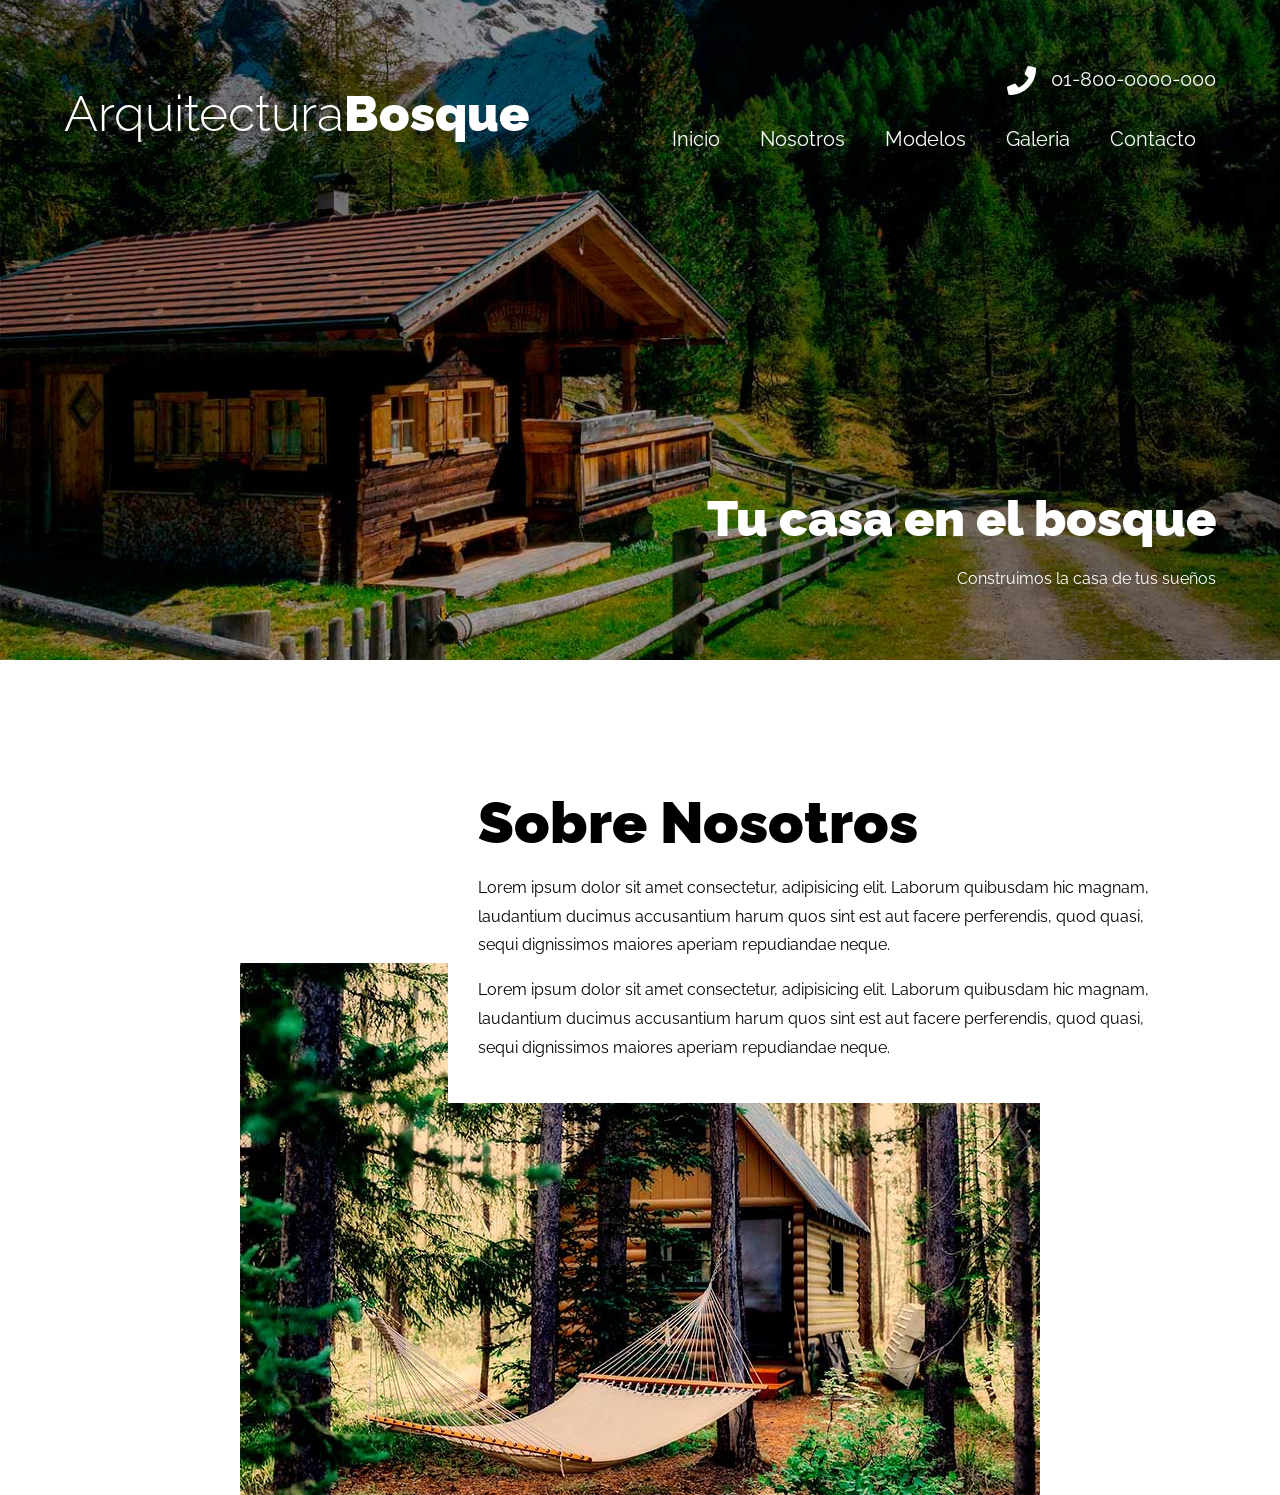
==== commit 467dce32: "Update branch-s14-arquitectura" ====
--- a/index.html
+++ b/index.html
@@ -5,117 +5,58 @@
     <meta charset="UTF-8">
     <meta http-equiv="X-UA-Compatible" content="IE=edge">
     <meta name="viewport" content="width=device-width, initial-scale=1.0">
-    <title>TechPro Audifonos</title>
+    <title>Arquitectura</title>
     <link rel="preconnect" href="https://fonts.googleapis.com">
     <link rel="preconnect" href="https://fonts.gstatic.com" crossorigin>
-    <link href="https://fonts.googleapis.com/css2?family=Lato:wght@400;900&family=Roboto:wght@400;700;900&display=swap" rel="stylesheet">
-    <link rel="stylesheet" href="css/normalize.css">
-    <link rel="stylesheet" href="css/styles.css">
+    <link href="https://fonts.googleapis.com/css2?family=Raleway:wght@300;400;700;900&display=swap" rel="stylesheet">
+    <link rel="stylesheet" href="css/normalizer.css">
+    <link rel="stylesheet" href="css/style.css">
 </head>
 
 <body>
 
     <header class="header">
         <div class="contenedor contenido-header">
-            <div class="imagen-header">
-                <picture>
-                    <source sizes="1920w" srcset="img/header.avif 1920w" type="image/avif">
-                    <source sizes="1920w" srcset="img/header.webp 1920w" type="image/webp">
-                    <source sizes="1920w" srcset="img/header.jpg 1920w" type="image/jpeg">
-                    <img loading="lazy" decoding="async" src="img/header.jpg" lazyalt="imagen" width="1000" height="500">
-                </picture>
+            <div class="barra">
+                <div class="logo">
+                    <h1 class="nombre-sitio">
+                        Arquitectura<span>Bosque</span>
+                    </h1>
+                </div>
+                <!-- .logo -->
+
+                <div class="contacto">
+                    <a class="telefono" href="tel:(+504)32475455">01-800-0000-000</a>
+
+                    <nav class="navegacion">
+                        <a class="link" href="#">Inicio</a>
+                        <a class="link" href="#">Nosotros</a>
+                        <a class="link" href="#">Modelos</a>
+                        <a class="link" href="#">Galeria</a>
+                        <a class="link" href="#">Contacto</a>
+                    </nav>
+                </div>
+                <!-- .navegacion -->
             </div>
-            <!-- .imagen.header -->
+            <!-- .barra -->
 
-            <div class="text-header">
-                <p class="tagline-producto">Sonido Profesional</p>
-
-                <h1 class="nombre-producto degradado-verde">TechPRO</h1>
-
-                <p class="descripcion-producto">Lorem, ipsum dolor sit amet consectetur adipisicing elit. Nobis voluptatibus eum delectus suscipit dolor consectetur rerum est quasi, repudiandae tempora repellendus ducimus eligendi? Quibusdam eaque beatae dignissimos quis obcaecati dolore.</p>
-
-                <p class="precio-producto">Desde <span>$299</span></p>
-
+            <div class="slogan">
+                <h1>Tu casa en el bosque</h1>
+                <p>Construimos la casa de tus sueños</p>
             </div>
-            <!-- .text-header -->
+            <!-- .slogan -->
         </div>
     </header>
+    <!-- * FIN HEADEDR -->
 
-    <section class="contenedor iconos">
-        <div class="icono">
-            <img src="img/icono-sonido.svg" alt="Icono sonido">
-            <h3>Excelente Sonido</h3>
-            <p>Lorem, ipsum dolor sit amet consectetur adipisicing elit. Illum hic recusandae, molestias suscipit similique ex reprehenderit nobis quos minima. Nihil, cupiditate aspernatur! Eum eaque voluptatem commodi sunt perspiciatis dolores aliquid.</p>
-        </div>
-        <div class="icono">
-            <img src="img/icono-garantia.svg" alt="Icono garantia">
-            <h3>Garantia de por vida</h3>
-            <p>Lorem, ipsum dolor sit amet consectetur adipisicing elit. Illum hic recusandae, molestias suscipit similique ex reprehenderit nobis quos minima. Nihil, cupiditate aspernatur! Eum eaque voluptatem commodi sunt perspiciatis dolores aliquid.</p>
-        </div>
-        <div class="icono">
-            <img src="img/icono-bateria.svg" alt="Icono bateria">
-            <h3>+20 Horas de rendimiento</h3>
-            <p>Lorem, ipsum dolor sit amet consectetur adipisicing elit. Illum hic recusandae, molestias suscipit similique ex reprehenderit nobis quos minima. Nihil, cupiditate aspernatur! Eum eaque voluptatem commodi sunt perspiciatis dolores aliquid.</p>
+    <section class="contenedor mt-5 nosotros">
+        <div class="contenido-nosotros">
+            <h2>Sobre Nosotros</h2>
+            <p>Lorem ipsum dolor sit amet consectetur, adipisicing elit. Laborum quibusdam hic magnam, laudantium ducimus accusantium harum quos sint est aut facere perferendis, quod quasi, sequi dignissimos maiores aperiam repudiandae neque.</p>
+            <p>Lorem ipsum dolor sit amet consectetur, adipisicing elit. Laborum quibusdam hic magnam, laudantium ducimus accusantium harum quos sint est aut facere perferendis, quod quasi, sequi dignissimos maiores aperiam repudiandae neque.</p>
         </div>
     </section>
-    <!-- .iconos -->
-
-    <section class="sobre-tech">
-        <div class="contenedor sobre-tech-grid">
-            <div class="text-sobre-tech">
-                <h2>Sobre los <span>TechPRO</span></h2>
-                <p>Lorem ipsum dolor sit amet consectetur adipisicing elit. Quibusdam, ea aliquid. Error reiciendis, consequatur voluptate magni sequi dolore voluptates maiores atque ex, corrupti ducimus at ipsam laboriosam non veritatis eos!</p>
-            </div>
-        </div>
-    </section>
-    <!-- .sobre-tech -->
-
-    <main class="contenedor modelos">
-        <h2 class="text-center degradado-verde header-modelos">Elige tus TechPRO</h2>
-
-        <div class="listado-modelos">
-            <div class="modelo modelo-x">
-                <h3>TechPRO X</h3>
-                <p class="precio">$299</p>
-            </div>
-            <div class="modelo modelo-y">
-                <h3>TechPRO Y</h3>
-                <p class="precio">$399</p>
-            </div>
-            <div class="modelo modelo-z">
-                <h3>TechPRO Z</h3>
-                <p class="precio">$599</p>
-            </div>
-
-        </div>
-    </main>
-    <!-- .main-modelos -->
-
-    <section class="newsletter">
-        <div class="contenido-newsletter contenedor">
-            <div class="text-newsletter">
-                <h2>Recibe Actualizaciones</h2>
-                <p>Lorem ipsum dolor, sit amet consectetur adipisicing elit. Maxime nam omnis aliquam, reprehenderit impedit ab magni repellendus praesentium dolores totam, quos minima ipsa. Accusamus accusantium quidem temporibus, necessitatibus labore
-                    odio.
-                </p>
-
-                <form class="formulario">
-                    <div class="input">
-                        <input type="text" placeholder="Tu email...">
-                    </div>
-
-                    <input type="submit" value="Inscribirme">
-                </form>
-            </div>
-            <!-- .newsletter -->
-        </div>
-    </section>
-
-    <footer class="footer">
-        <p>Todos los derechos reservados</p>
-    </footer>
-
-    <script src="js/imagenes.js"></script>
+    <!-- * FIN SECTION NOSOTROS -->
 
 </body>
 
--- a/css/normalizer.css
+++ b/css/normalizer.css
@@ -0,0 +1,419 @@
+/*! normalize.css v8.0.1 | MIT License | github.com/necolas/normalize.css */
+
+
+/* Document
+   ========================================================================== */
+
+
+/**
+ * 1. Correct the line height in all browsers.
+ * 2. Prevent adjustments of font size after orientation changes in iOS.
+ */
+
+html {
+    line-height: 1.15;
+    /* 1 */
+    -webkit-text-size-adjust: 100%;
+    /* 2 */
+}
+
+
+/* Sections
+     ========================================================================== */
+
+
+/**
+   * Remove the margin in all browsers.
+   */
+
+body {
+    margin: 0;
+}
+
+
+/**
+   * Render the `main` element consistently in IE.
+   */
+
+main {
+    display: block;
+}
+
+
+/**
+   * Correct the font size and margin on `h1` elements within `section` and
+   * `article` contexts in Chrome, Firefox, and Safari.
+   */
+
+h1 {
+    font-size: 2em;
+    margin: 0.67em 0;
+}
+
+
+/* Grouping content
+     ========================================================================== */
+
+
+/**
+   * 1. Add the correct box sizing in Firefox.
+   * 2. Show the overflow in Edge and IE.
+   */
+
+hr {
+    box-sizing: content-box;
+    /* 1 */
+    height: 0;
+    /* 1 */
+    overflow: visible;
+    /* 2 */
+}
+
+
+/**
+   * 1. Correct the inheritance and scaling of font size in all browsers.
+   * 2. Correct the odd `em` font sizing in all browsers.
+   */
+
+pre {
+    font-family: monospace, monospace;
+    /* 1 */
+    font-size: 1em;
+    /* 2 */
+}
+
+
+/* Text-level semantics
+     ========================================================================== */
+
+
+/**
+   * Remove the gray background on active links in IE 10.
+   */
+
+a {
+    background-color: transparent;
+}
+
+
+/**
+   * 1. Remove the bottom border in Chrome 57-
+   * 2. Add the correct text decoration in Chrome, Edge, IE, Opera, and Safari.
+   */
+
+abbr[title] {
+    border-bottom: none;
+    /* 1 */
+    text-decoration: underline;
+    /* 2 */
+    text-decoration: underline dotted;
+    /* 2 */
+}
+
+
+/**
+   * Add the correct font weight in Chrome, Edge, and Safari.
+   */
+
+b,
+strong {
+    font-weight: bolder;
+}
+
+
+/**
+   * 1. Correct the inheritance and scaling of font size in all browsers.
+   * 2. Correct the odd `em` font sizing in all browsers.
+   */
+
+code,
+kbd,
+samp {
+    font-family: monospace, monospace;
+    /* 1 */
+    font-size: 1em;
+    /* 2 */
+}
+
+
+/**
+   * Add the correct font size in all browsers.
+   */
+
+small {
+    font-size: 80%;
+}
+
+
+/**
+   * Prevent `sub` and `sup` elements from affecting the line height in
+   * all browsers.
+   */
+
+sub,
+sup {
+    font-size: 75%;
+    line-height: 0;
+    position: relative;
+    vertical-align: baseline;
+}
+
+sub {
+    bottom: -0.25em;
+}
+
+sup {
+    top: -0.5em;
+}
+
+
+/* Embedded content
+     ========================================================================== */
+
+
+/**
+   * Remove the border on images inside links in IE 10.
+   */
+
+img {
+    border-style: none;
+}
+
+
+/* Forms
+     ========================================================================== */
+
+
+/**
+   * 1. Change the font styles in all browsers.
+   * 2. Remove the margin in Firefox and Safari.
+   */
+
+button,
+input,
+optgroup,
+select,
+textarea {
+    font-family: inherit;
+    /* 1 */
+    font-size: 100%;
+    /* 1 */
+    line-height: 1.15;
+    /* 1 */
+    margin: 0;
+    /* 2 */
+}
+
+
+/**
+   * Show the overflow in IE.
+   * 1. Show the overflow in Edge.
+   */
+
+button,
+input {
+    /* 1 */
+    overflow: visible;
+}
+
+
+/**
+   * Remove the inheritance of text transform in Edge, Firefox, and IE.
+   * 1. Remove the inheritance of text transform in Firefox.
+   */
+
+button,
+select {
+    /* 1 */
+    text-transform: none;
+}
+
+
+/**
+   * Correct the inability to style clickable types in iOS and Safari.
+   */
+
+button,
+[type="button"],
+[type="reset"],
+[type="submit"] {
+    -webkit-appearance: button;
+}
+
+
+/**
+   * Remove the inner border and padding in Firefox.
+   */
+
+button::-moz-focus-inner,
+[type="button"]::-moz-focus-inner,
+[type="reset"]::-moz-focus-inner,
+[type="submit"]::-moz-focus-inner {
+    border-style: none;
+    padding: 0;
+}
+
+
+/**
+   * Restore the focus styles unset by the previous rule.
+   */
+
+button:-moz-focusring,
+[type="button"]:-moz-focusring,
+[type="reset"]:-moz-focusring,
+[type="submit"]:-moz-focusring {
+    outline: 1px dotted ButtonText;
+}
+
+
+/**
+   * Correct the padding in Firefox.
+   */
+
+fieldset {
+    padding: 0.35em 0.75em 0.625em;
+}
+
+
+/**
+   * 1. Correct the text wrapping in Edge and IE.
+   * 2. Correct the color inheritance from `fieldset` elements in IE.
+   * 3. Remove the padding so developers are not caught out when they zero out
+   *    `fieldset` elements in all browsers.
+   */
+
+legend {
+    box-sizing: border-box;
+    /* 1 */
+    color: inherit;
+    /* 2 */
+    display: table;
+    /* 1 */
+    max-width: 100%;
+    /* 1 */
+    padding: 0;
+    /* 3 */
+    white-space: normal;
+    /* 1 */
+}
+
+
+/**
+   * Add the correct vertical alignment in Chrome, Firefox, and Opera.
+   */
+
+progress {
+    vertical-align: baseline;
+}
+
+
+/**
+   * Remove the default vertical scrollbar in IE 10+.
+   */
+
+textarea {
+    overflow: auto;
+}
+
+
+/**
+   * 1. Add the correct box sizing in IE 10.
+   * 2. Remove the padding in IE 10.
+   */
+
+[type="checkbox"],
+[type="radio"] {
+    box-sizing: border-box;
+    /* 1 */
+    padding: 0;
+    /* 2 */
+}
+
+
+/**
+   * Correct the cursor style of increment and decrement buttons in Chrome.
+   */
+
+[type="number"]::-webkit-inner-spin-button,
+[type="number"]::-webkit-outer-spin-button {
+    height: auto;
+}
+
+
+/**
+   * 1. Correct the odd appearance in Chrome and Safari.
+   * 2. Correct the outline style in Safari.
+   */
+
+[type="search"] {
+    -webkit-appearance: textfield;
+    /* 1 */
+    outline-offset: -2px;
+    /* 2 */
+}
+
+
+/**
+   * Remove the inner padding in Chrome and Safari on macOS.
+   */
+
+[type="search"]::-webkit-search-decoration {
+    -webkit-appearance: none;
+}
+
+
+/**
+   * 1. Correct the inability to style clickable types in iOS and Safari.
+   * 2. Change font properties to `inherit` in Safari.
+   */
+
+ ::-webkit-file-upload-button {
+    -webkit-appearance: button;
+    /* 1 */
+    font: inherit;
+    /* 2 */
+}
+
+
+/* Interactive
+     ========================================================================== */
+
+
+/*
+   * Add the correct display in Edge, IE 10+, and Firefox.
+   */
+
+details {
+    display: block;
+}
+
+
+/*
+   * Add the correct display in all browsers.
+   */
+
+summary {
+    display: list-item;
+}
+
+
+/* Misc
+     ========================================================================== */
+
+
+/**
+   * Add the correct display in IE 10+.
+   */
+
+template {
+    display: none;
+}
+
+
+/**
+   * Add the correct display in IE 10.
+   */
+
+[hidden] {
+    display: none;
+}
--- a/css/style.css
+++ b/css/style.css
@@ -0,0 +1,280 @@
+/* CONFIGURACIONES GENERALES */
+
+:root {
+    --blanco: #fff;
+    --negro: #111;
+    --gris: #343A40;
+    --funtePrincipal: 'Raleway', sans-serif;
+}
+
+html {
+    font-size: 62.5%;
+    box-sizing: border-box;
+}
+
+*,
+*:before,
+*::after {
+    box-sizing: inherit;
+}
+
+body {
+    font-family: var(--funtePrincipal);
+    font-size: 1.6rem;
+    line-height: 1.8;
+}
+
+h1,
+h2,
+h3 {
+    font-weight: 900;
+    line-height: 1.2;
+    margin: 1rem, 0 4rem, 0;
+}
+
+h1 {
+    font-size: 4.8rem;
+}
+
+h2 {
+    font-size: 5.8rem;
+}
+
+h3 {
+    font-size: 5rem;
+}
+
+a {
+    text-decoration: none;
+}
+
+img {
+    max-width: 100%;
+    display: block;
+}
+
+.contenedor {
+    max-width: 120rem;
+    margin: 0 auto;
+    width: 90%;
+}
+
+.btn {
+    color: var(--gris);
+    background-color: var(--blanco);
+    border: 1px solid var(--gris);
+    padding: .5rem 2rem;
+    transition: background-color .3s;
+}
+
+.btn:hover {
+    background-color: var(--gris);
+    color: var(--blanco);
+}
+
+
+/* UTILIDADES */
+
+.text-center {
+    text-align: center;
+}
+
+.mt-5 {
+    margin-top: 5rem;
+}
+
+
+/* FIN UTILIDADES */
+
+
+/* FIN CONFIGURACIONES GENERALES */
+
+
+/* *HEADER */
+
+.header {
+    min-height: 50rem;
+    background-image: url(../img/hero.jpg);
+    background-repeat: no-repeat;
+    background-size: cover;
+    background-position: center;
+    padding: 5rem 0;
+}
+
+.contenido-header {
+    display: flex;
+    flex-direction: column;
+    height: calc(60rem - 4rem);
+    justify-content: space-between;
+    color: var(--blanco);
+}
+
+.barra {
+    display: flex;
+    flex-direction: column;
+}
+
+@media (min-width: 992px) {
+    .barra {
+        display: flex;
+        flex-direction: row;
+    }
+}
+
+.nombre-sitio {
+    font-weight: 300;
+    text-align: center;
+    font-size: 3rem;
+}
+
+@media (min-width: 768px) {
+    .nombre-sitio {
+        font-size: 5rem;
+    }
+}
+
+.nombre-sitio span {
+    font-weight: 900;
+}
+
+@media (min-width: 768px) {
+    .barra {
+        display: flex;
+        justify-content: space-between;
+        align-items: center;
+    }
+}
+
+.contacto {
+    display: flex;
+    flex-direction: column;
+    align-items: center;
+    width: 100%;
+}
+
+@media (min-width: 992px) {
+    .contacto {
+        width: unset;
+    }
+}
+
+@media (min-width: 992px) {
+    .contacto {
+        align-items: flex-end;
+    }
+}
+
+.telefono {
+    display: flex;
+}
+
+.telefono::before {
+    content: '';
+    display: block;
+    width: 4rem;
+    height: 4rem;
+    background-image: url(../img/telefono.png);
+    background-repeat: no-repeat;
+    background-position: center center;
+    margin-right: 1rem;
+}
+
+.header a {
+    color: var(--blanco);
+    font-size: 2rem;
+}
+
+.navegacion {
+    display: flex;
+    flex-direction: column;
+    align-items: center;
+    width: 100%;
+    margin-top: 1rem;
+}
+
+@media (min-width: 768px) {
+    .navegacion {
+        display: flex;
+        flex-direction: row;
+    }
+}
+
+.navegacion a {
+    padding: .5rem;
+    transition: background-color .5s;
+    width: 100%;
+    text-align: center;
+}
+
+@media (min-width: 768px) {
+    .navegacion a {
+        padding: 1rem 2rem;
+    }
+}
+
+.navegacion a:hover {
+    background-color: rgb(255 255 255 / .5);
+    color: var(--negro);
+}
+
+.slogan {
+    text-align: center;
+}
+
+@media (min-width: 768px) {
+    .slogan {
+        text-align: right;
+    }
+}
+
+.slogan h1 {
+    font-size: 3rem;
+    margin: 0;
+}
+
+@media (min-width: 768px) {
+    .slogan h1 {
+        font-size: 5rem;
+    }
+}
+
+.slogan p {}
+
+
+/* * FIN HEADER */
+
+
+/* * NOSOTROS */
+
+.nosotros {
+    display: grid;
+    grid-template-rows: repeat(2, 1fr);
+    background-image: url(../img/nosotros.jpg);
+    background-repeat: no-repeat;
+    background-position: bottom center;
+}
+
+@media (min-width: 768px) {
+    .nosotros {
+        grid-template-columns: repeat(3, 1fr);
+    }
+}
+
+.contenido-nosotros {
+    background-color: var(--blanco);
+    padding: 3rem;
+}
+
+@media (min-width: 768px) {
+    .contenido-nosotros {
+        grid-column: 2 / 4;
+    }
+}
+
+.contenido-nosotros h2,
+.contenido-nosotros p {
+    margin-bottom: 1rem;
+}
+
+
+/* * FIN NOSOTROS */
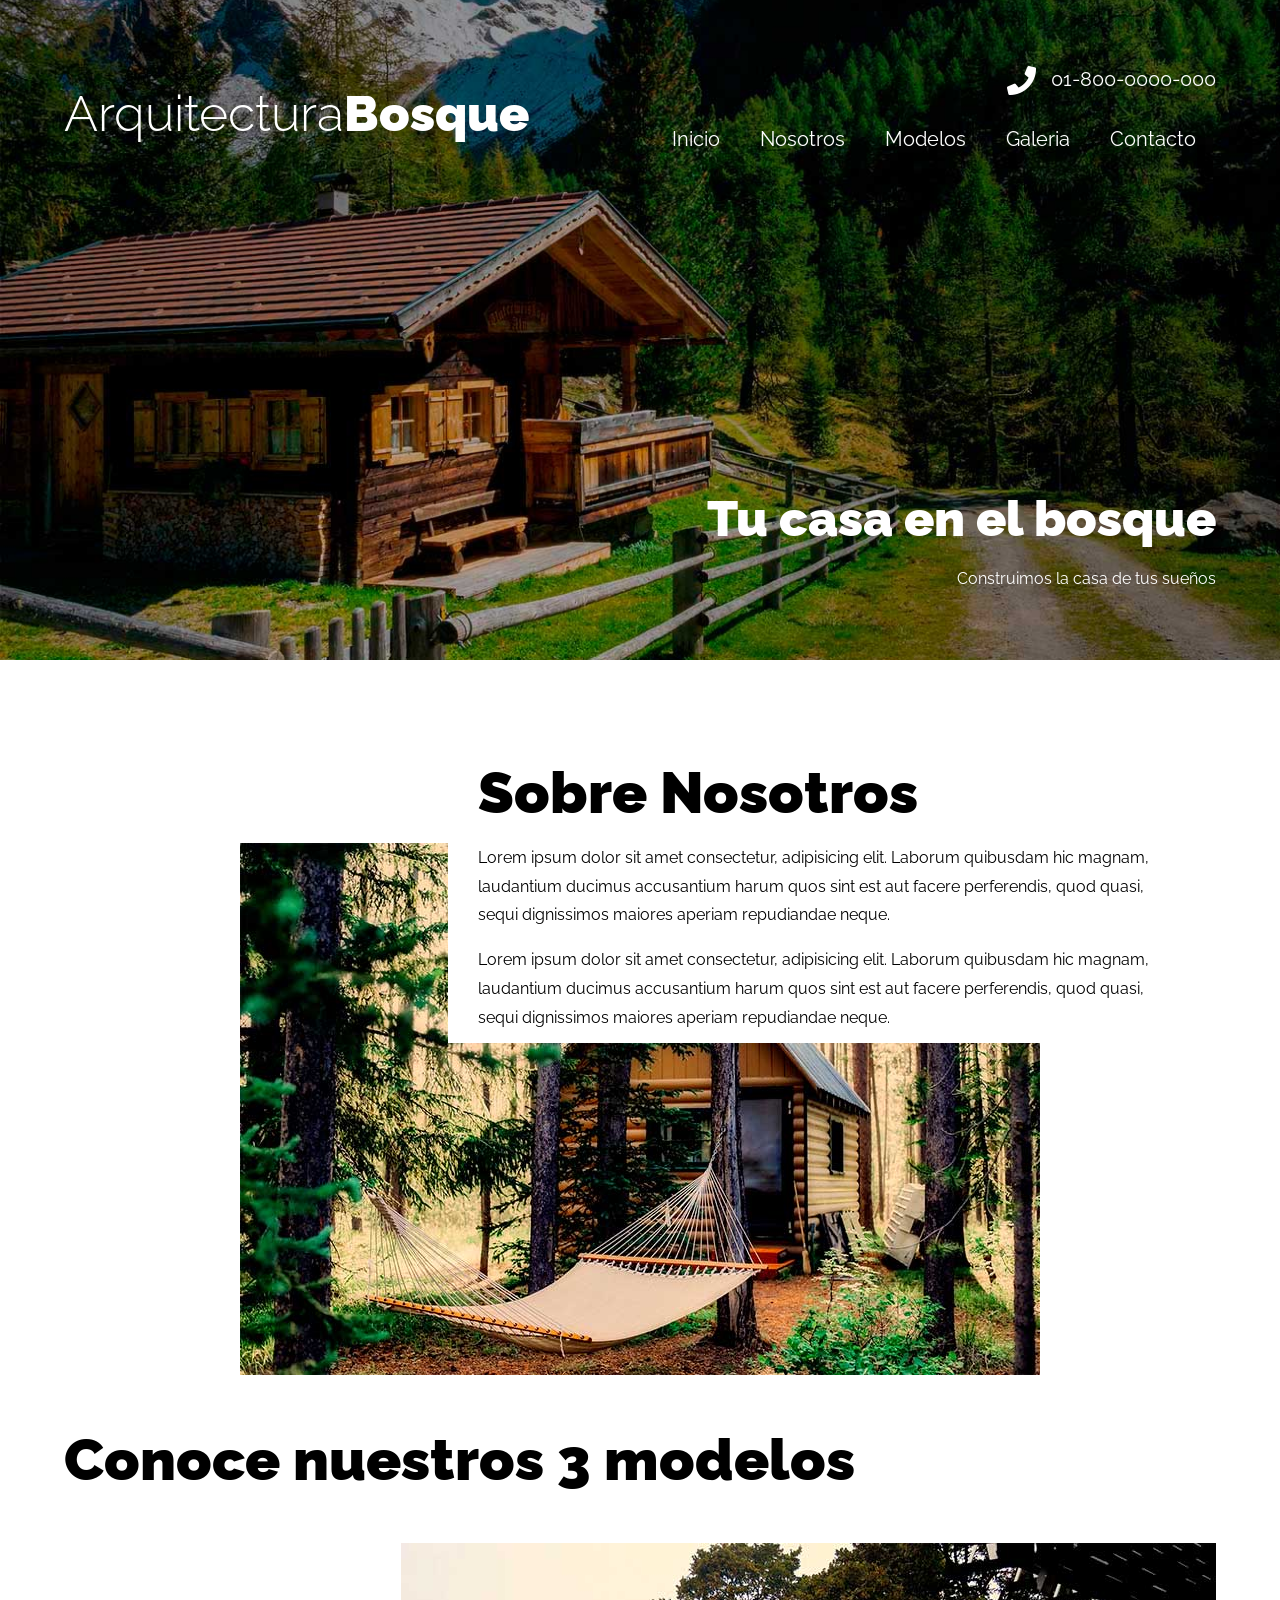
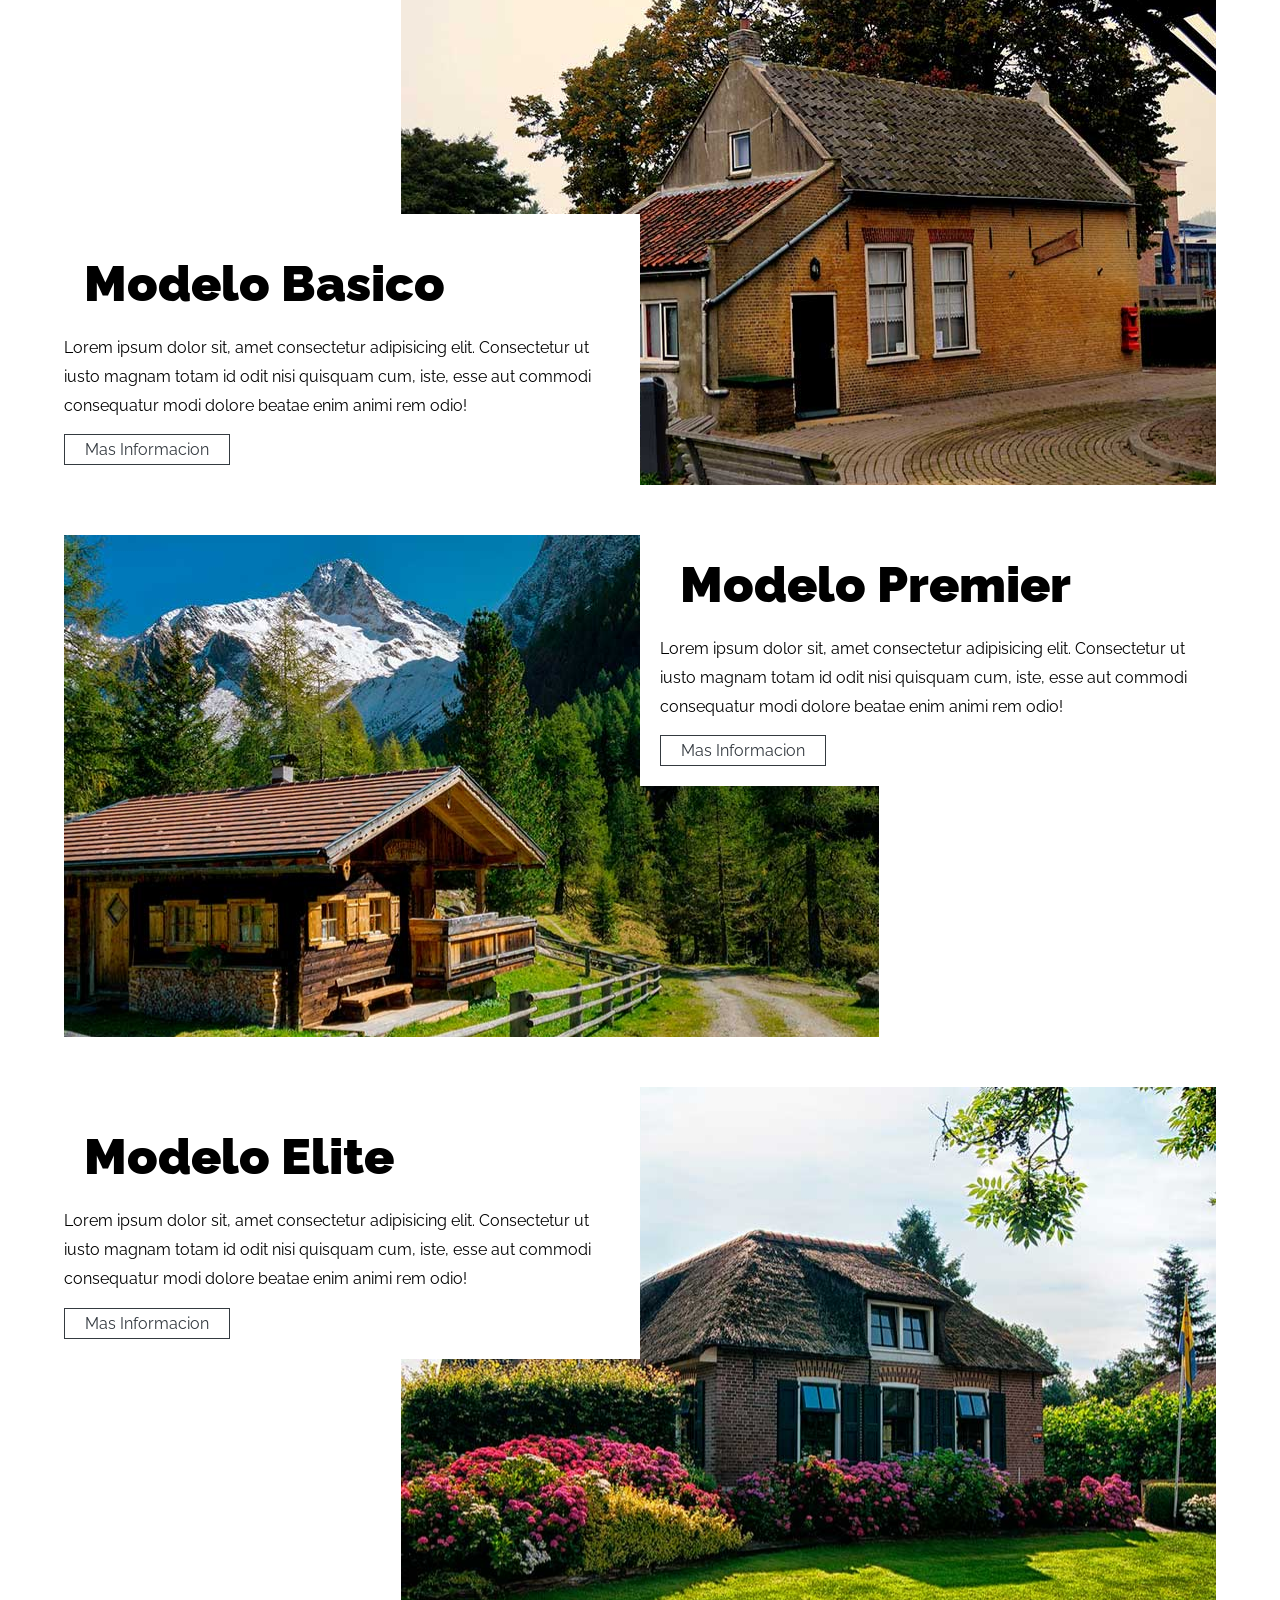
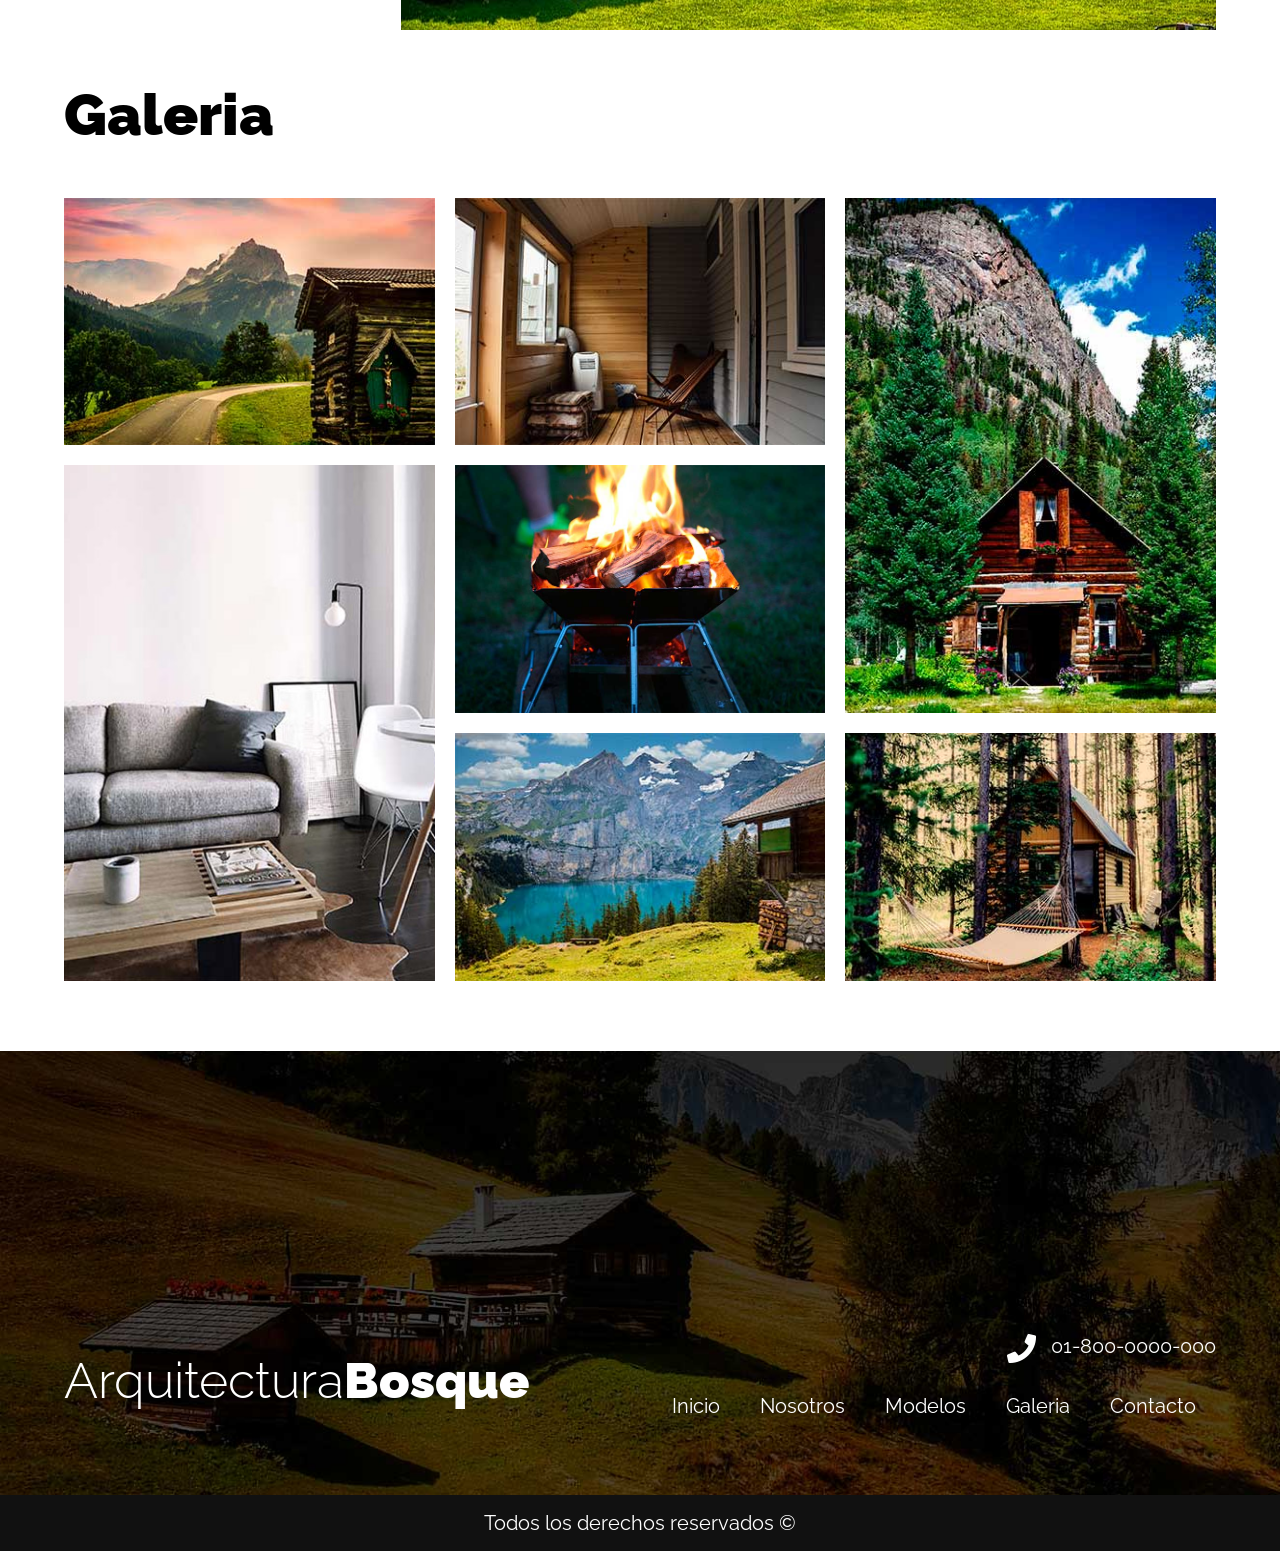
==== commit 03211dfe: "branch-s14-arquitecture 100%" ====
--- a/index.html
+++ b/index.html
@@ -58,6 +58,98 @@
     </section>
     <!-- * FIN SECTION NOSOTROS -->
 
+    <main class="contenedor mt-5">
+        <h2>Conoce nuestros 3 modelos</h2>
+
+        <div class="modelo basico">
+            <div class="contenido-modelo">
+                <h3>Modelo Basico</h3>
+                <p>Lorem ipsum dolor sit, amet consectetur adipisicing elit. Consectetur ut iusto magnam totam id odit nisi quisquam cum, iste, esse aut commodi consequatur modi dolore beatae enim animi rem odio!</p>
+                <a href="#" class="btn">Mas Informacion</a>
+            </div>
+        </div>
+        <!-- .modelo-basico -->
+
+
+        <div class="modelo premier">
+            <div class="contenido-modelo">
+                <h3>Modelo Premier</h3>
+                <p>Lorem ipsum dolor sit, amet consectetur adipisicing elit. Consectetur ut iusto magnam totam id odit nisi quisquam cum, iste, esse aut commodi consequatur modi dolore beatae enim animi rem odio!</p>
+                <a href="#" class="btn">Mas Informacion</a>
+            </div>
+        </div>
+        <!-- .modelo-basico -->
+
+
+        <div class="modelo elite">
+            <div class="contenido-modelo">
+                <h3>Modelo Elite</h3>
+                <p>Lorem ipsum dolor sit, amet consectetur adipisicing elit. Consectetur ut iusto magnam totam id odit nisi quisquam cum, iste, esse aut commodi consequatur modi dolore beatae enim animi rem odio!</p>
+                <a href="#" class="btn">Mas Informacion</a>
+            </div>
+        </div>
+        <!-- .modelo-basico -->
+    </main>
+    <!-- * FIN MAIN -->
+
+    <section class="contenedor mt-5">
+        <h2>Galeria</h2>
+        <div class="galeria">
+            <div class="imagen">
+                <img src="img/imagen_1.jpg" alt="imagen galeria">
+            </div>
+            <div class="imagen">
+                <img src="img/imagen_2.jpg" alt="imagen galeria">
+            </div>
+            <div class="imagen">
+                <img src="img/imagen_3.jpg" alt="imagen galeria">
+            </div>
+            <div class="imagen">
+                <img src="img/imagen_4.jpg" alt="imagen galeria">
+            </div>
+            <div class="imagen">
+                <img src="img/imagen_5.jpg" alt="imagen galeria">
+            </div>
+            <div class="imagen">
+                <img src="img/imagen_6.jpg" alt="imagen galeria">
+            </div>
+            <div class="imagen">
+                <img src="img/imagen_7.jpg" alt="imagen galeria">
+            </div>
+        </div>
+        <!-- .galeria -->
+    </section>
+    <!-- * FIN SECTION GALERIA -->
+
+    <footer class="footer mt-5">
+        <div class="contenedor">
+            <div class="barra">
+                <div class="logo">
+                    <h1 class="nombre-sitio">
+                        Arquitectura<span>Bosque</span>
+                    </h1>
+                </div>
+                <!-- .logo -->
+
+                <div class="contacto">
+                    <a class="telefono" href="tel:(+504)32475455">01-800-0000-000</a>
+
+                    <nav class="navegacion">
+                        <a class="link" href="#">Inicio</a>
+                        <a class="link" href="#">Nosotros</a>
+                        <a class="link" href="#">Modelos</a>
+                        <a class="link" href="#">Galeria</a>
+                        <a class="link" href="#">Contacto</a>
+                    </nav>
+                </div>
+                <!-- .navegacion -->
+            </div>
+            <!-- .barra -->
+        </div>
+        <p class="copyright">Todos los derechos reservados &copy;</p>
+    </footer>
+    <!-- * FIN FOOTER -->
+
 </body>
 
 </html>
--- a/css/style.css
+++ b/css/style.css
@@ -238,8 +238,6 @@
     }
 }
 
-.slogan p {}
-
 
 /* * FIN HEADER */
 
@@ -254,7 +252,7 @@
     background-position: bottom center;
 }
 
-@media (min-width: 768px) {
+@media (min-width: 992px) {
     .nosotros {
         grid-template-columns: repeat(3, 1fr);
     }
@@ -262,10 +260,10 @@
 
 .contenido-nosotros {
     background-color: var(--blanco);
-    padding: 3rem;
-}
-
-@media (min-width: 768px) {
+    padding: 0 3rem;
+}
+
+@media (min-width: 992px) {
     .contenido-nosotros {
         grid-column: 2 / 4;
     }
@@ -277,4 +275,166 @@
 }
 
 
-/* * FIN NOSOTROS */+/* * FIN NOSOTROS */
+
+
+/* MODELOS */
+
+.modelo {
+    display: grid;
+    grid-template-rows: repeat(2, 1fr);
+    background-repeat: no-repeat;
+    background-position: bottom center;
+    margin-bottom: 5rem;
+}
+
+.modelo:last-of-type {
+    margin-bottom: 0;
+}
+
+@media (min-width: 768px) {
+    .modelo {
+        grid-template-columns: repeat(2, 1fr);
+    }
+}
+
+.contenido-modelo {
+    padding: 5rem;
+    background-color: var(--blanco);
+}
+
+.basico {
+    background-image: url(../img/modelo_basico.jpg);
+}
+
+@media (min-width: 768px) {
+    .basico {
+        background-position: top right;
+    }
+    .basico .contenido-modelo {
+        grid-row: 2/3;
+        padding: 2rem 2rem 2rem 0;
+    }
+}
+
+.premier {
+    background-image: url(../img/modelo_premier.jpg);
+}
+
+@media (min-width: 768px) {
+    .premier {
+        background-position: top left;
+    }
+    .premier .contenido-modelo {
+        grid-column: 2/3;
+        padding: 0 0 2rem 2rem;
+    }
+}
+
+.elite {
+    background-image: url(../img/modelo_elite.jpg);
+}
+
+@media (min-width: 768px) {
+    .elite {
+        background-position: top right;
+    }
+    .elite .contenido-modelo {
+        grid-column: 1/2;
+        padding: 2rem 2rem 2rem 0;
+    }
+}
+
+@media (min-width: 768px) {
+    .contenido-modelo h3 {
+        margin: 2rem;
+    }
+}
+
+
+/* FIN MODELOS */
+
+
+/* GALERIA */
+
+.galeria {
+    display: grid;
+    grid-template-columns: repeat(2, 1fr);
+    gap: 2rem;
+    padding-bottom: 2rem;
+}
+
+@media (min-width: 678px) {
+    .galeria {
+        grid-template-columns: repeat(3, 1fr);
+    }
+}
+
+.galeria img {
+    object-fit: cover;
+    height: 100%;
+}
+
+.galeria .imagen:nth-child(2) {
+    grid-column: 2/3;
+    grid-row: 1/3;
+}
+
+.galeria .imagen:nth-child(3) {
+    grid-column: 2/3;
+    grid-row: 3/5;
+}
+
+.galeria .imagen:nth-child(6) {
+    grid-column: 1/2;
+    grid-row: 2/4;
+}
+
+@media (min-width: 768px) {
+    .galeria .imagen:nth-child(2) {
+        grid-column: 1/2;
+        grid-row: 2 / 4;
+    }
+    .galeria .imagen:nth-child(3) {
+        grid-column: 2/3;
+        grid-row: 1/2;
+    }
+    .galeria .imagen:nth-child(6) {
+        grid-column: 3/4;
+        grid-row: 1/3;
+    }
+}
+
+
+/* FIN GALERIA */
+
+
+/* FOOTER */
+
+.footer {
+    height: 50rem;
+    background-image: url(../img/footer_bg.jpg);
+    background-repeat: no-repeat;
+    background-position: center center;
+    background-size: cover;
+    display: flex;
+    flex-direction: column;
+    justify-content: end;
+    color: var(--blanco);
+}
+
+.footer a {
+    color: var(--blanco);
+    font-size: 2rem;
+}
+
+.copyright {
+    background-color: var(--negro);
+    text-align: center;
+    margin: 5rem 0 0 0;
+    font-size: 2rem;
+    padding: 1rem;
+}
+
+
+/* FIN FOOTER */
